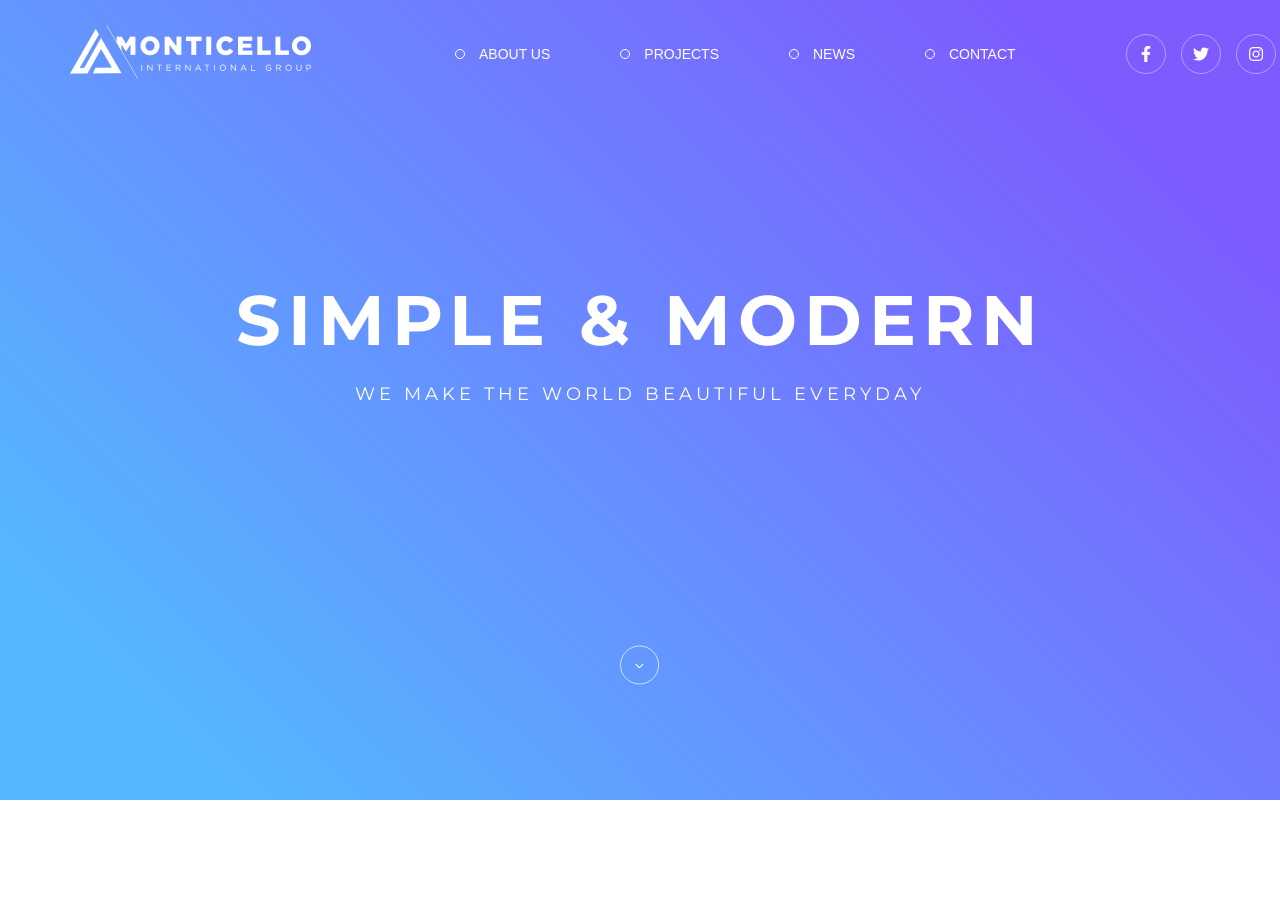
==== exam_2/index.html @ aa69f250 "exam_1" ====
<!DOCTYPE html>
<html lang="en">

<head>
    <meta charset="UTF-8">
    <meta name="viewport" content="width=device-width, initial-scale=1.0">
    <title>Monticello</title>
    <link rel="preconnect" href="https://fonts.googleapis.com">
    <link rel="preconnect" href="https://fonts.gstatic.com" crossorigin>
    <link href="https://fonts.googleapis.com/css2?family=Montserrat:ital,wght@0,100..900;1,100..900&display=swap"
        rel="stylesheet">
    <link rel="preconnect" href="https://fonts.googleapis.com">
    <link rel="preconnect" href="https://fonts.gstatic.com" crossorigin>
    <link href="https://fonts.googleapis.com/css2?family=Source+Code+Pro:ital,wght@0,200..900;1,200..900&display=swap"
        rel="stylesheet">
    <link rel="stylesheet" href="https://cloudflare.com">

    <link rel="stylesheet" href="./css/main.css">
</head>

<body>
    <section class="hero-section">
        <div class="container">
            <header class="header">
                <nav class="nav">
                    <div class="logo">
                        <img src="./assets/img/Logo.svg" alt="Monticello">
                    </div>

                    <ul class="nav_list">
                        <li><a href="#about">ABOUT US</a></li>
                        <li><a href="#projects">PROJECTS</a></li>
                        <li><a href="#news">NEWS</a></li>
                        <li><a href="#contact">CONTACT</a></li>
                    </ul>

                    <div class="social-links">
                        <a href="#"><img src="./assets/img/Group3.svg" alt="facebook"></a>
                        <a href="#"><img src="./assets/img/Group2.svg" alt="twitter"></a>
                        <a href="#"><img src="./assets/img/Group1.svg" alt="instagram"></a>
                    </div>
                </nav>
                <div class="hero-content">
                    <h1>SIMPLE & MODERN</h1>
                    <p>WE MAKE THE WORLD BEAUTIFUL EVERYDAY</p>
                    <div class="scroll-down">
                        <a href="#about" class="circle-btn">
                            <img src="./assets/img/Arrow.svg" alt="scroll down">
                        </a>
                    </div>
                </div>
            </header>
        </div>
    </section>



    <script src="./js/main.js"></script>
</body>

</html>
---- exam_2/css/main.css ----
* {
  margin: 0;
  padding: 0;
  box-sizing: border-box;
}

body {
  font-family: "Montserrat", sans-serif;
}

.container {
  max-width: 1170px;
  margin: 0 auto;
  padding: 0 15px;
}

.hero-section {
  height: 100vh;
  height: 800px;
  overflow: hidden;
  color: #fff;
  display: flex;
  flex-direction: column;
  background: url("../assets/img/MaskGroup.svg") center/cover no-repeat, url("../assets/img/Background.svg") center/cover no-repeat;
}

.header .logo {
  margin-right: 144px;
}
.header .nav {
  display: flex;
  justify-content: space-between;
  align-items: center;
  padding-top: 53px;
  width: 1170px;
  height: 54px;
}
.header .nav_list {
  display: flex;
  list-style: none;
  gap: 70px;
}
.header .nav_list li {
  display: flex;
  align-items: center;
  white-space: nowrap;
  cursor: pointer;
}
.header .nav_list li a {
  color: #fff;
  font-family: "Source Sans Pro", sans-serif;
  font-weight: 400;
  font-size: 14px;
}
.header .nav_list li::before {
  content: "";
  width: 8px;
  height: 8px;
  border: 1px solid #fff;
  border-radius: 50%;
  margin-right: 14px;
  flex-shrink: 0;
  background-color: transparent;
  transition: background-color 0.3s ease;
}
.header .nav_list li:hover::before {
  background-color: #fff;
}
.header .nav_list li a {
  color: #fff;
  text-decoration: none;
  font-size: 14px;
  font-weight: 400;
  text-transform: uppercase;
  transition: 0.3s;
  line-height: 1;
}
.header .nav_list li a:hover {
  opacity: 0.7;
}
.header .nav .social-links {
  display: flex;
  gap: 15px;
  margin-left: 110px;
}
.header .nav .social-links a {
  display: flex;
  justify-content: center;
  align-items: center;
  transition: 0.3s;
}
.header .nav .social-links a img {
  width: 40px;
  height: auto;
  filter: brightness(0) invert(1);
}
.header .nav .social-links a:hover {
  background-color: rgba(255, 255, 255, 0.2);
  border-color: #fff;
}
.header .hero-content {
  flex-grow: 1;
  display: flex;
  flex-direction: column;
  justify-content: center;
  align-items: center;
  text-align: center;
  width: 100%;
  margin-top: 223px;
}
.header .hero-content h1 {
  font-weight: 700;
  font-size: 70px;
  letter-spacing: 0.1em;
  color: #fff;
  margin-bottom: 20px;
}
.header .hero-content p {
  font-size: 18px;
  letter-spacing: 4px;
  text-transform: uppercase;
}
.header .scroll-down {
  padding-bottom: 50px;
  margin-top: 240px;
}
.header .scroll-down .circle-btn {
  display: block;
  transition: 0.3s;
  text-decoration: none;
}
.header .scroll-down .circle-btn img {
  width: 40px;
  height: 40px;
  display: block;
}
.header .scroll-down .circle-btn:hover {
  border-color: #fff;
  transform: translateY(5px);
}/*# sourceMappingURL=main.css.map */
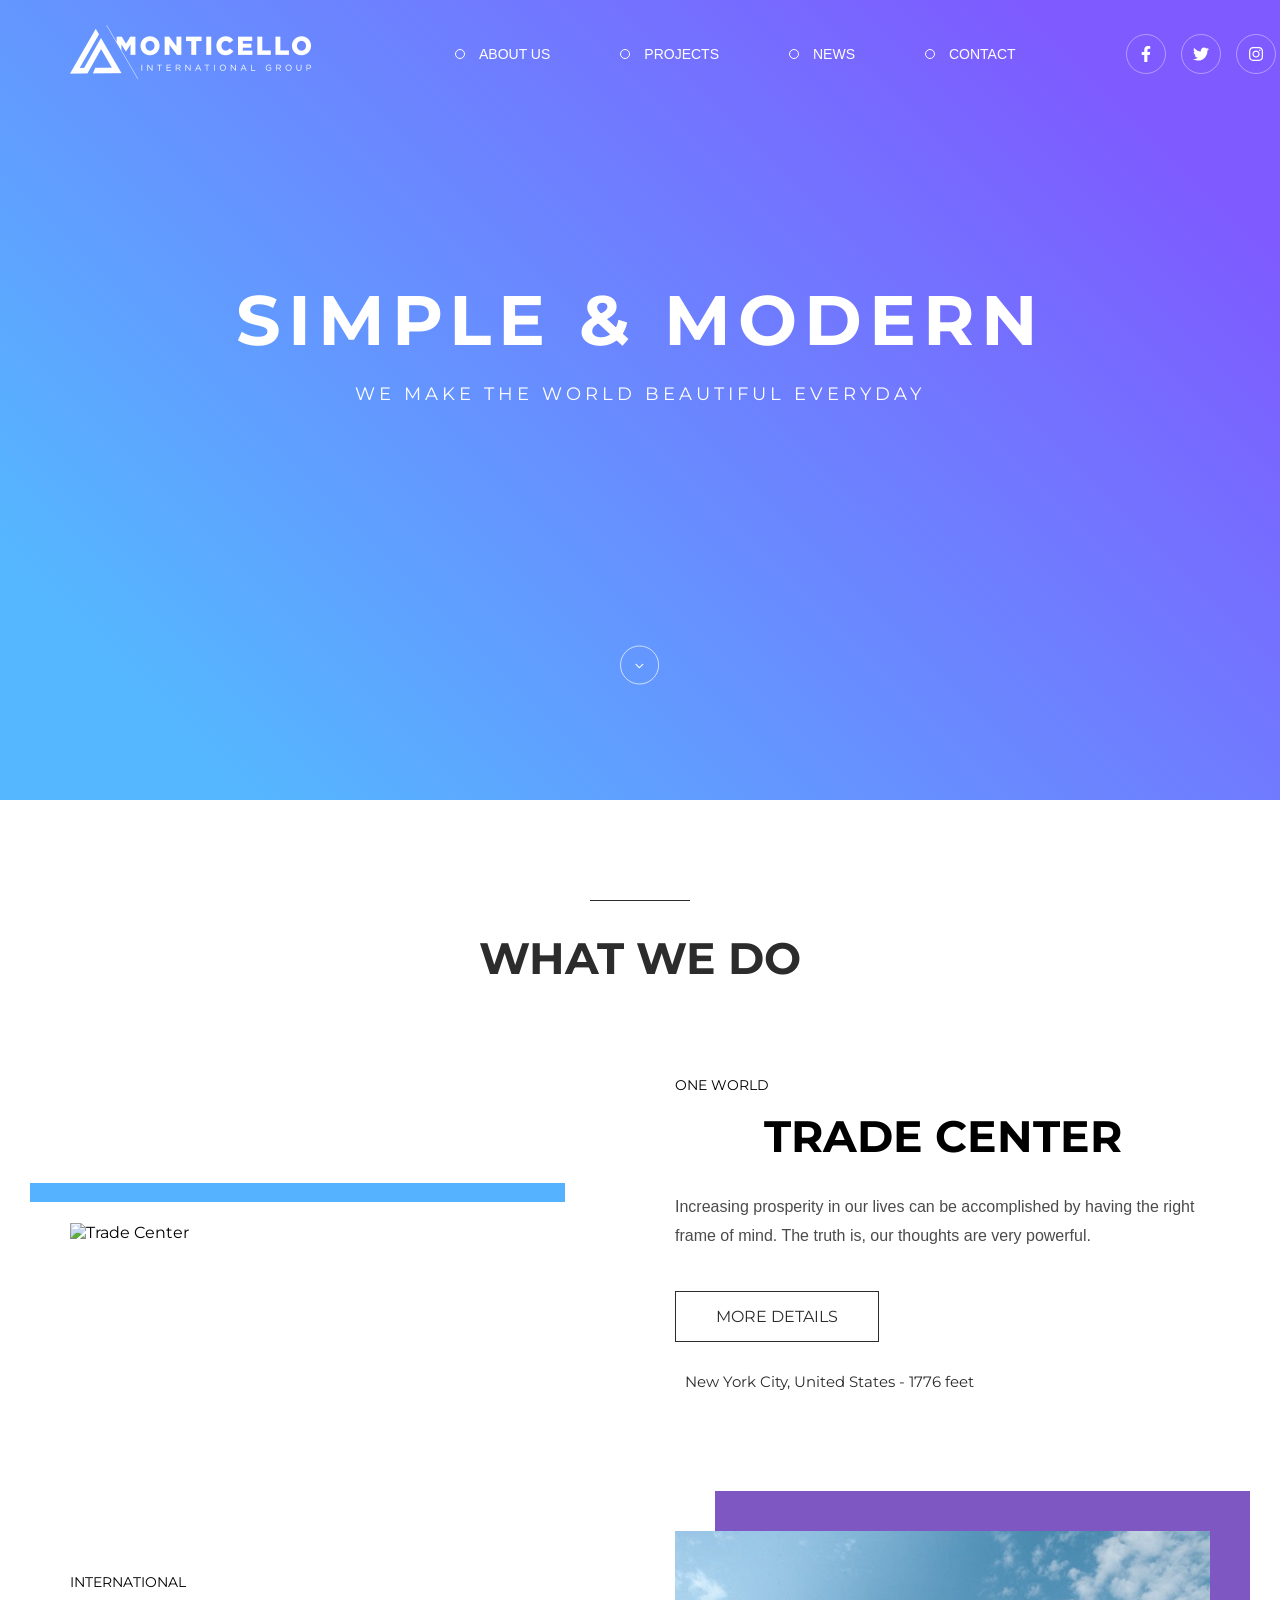
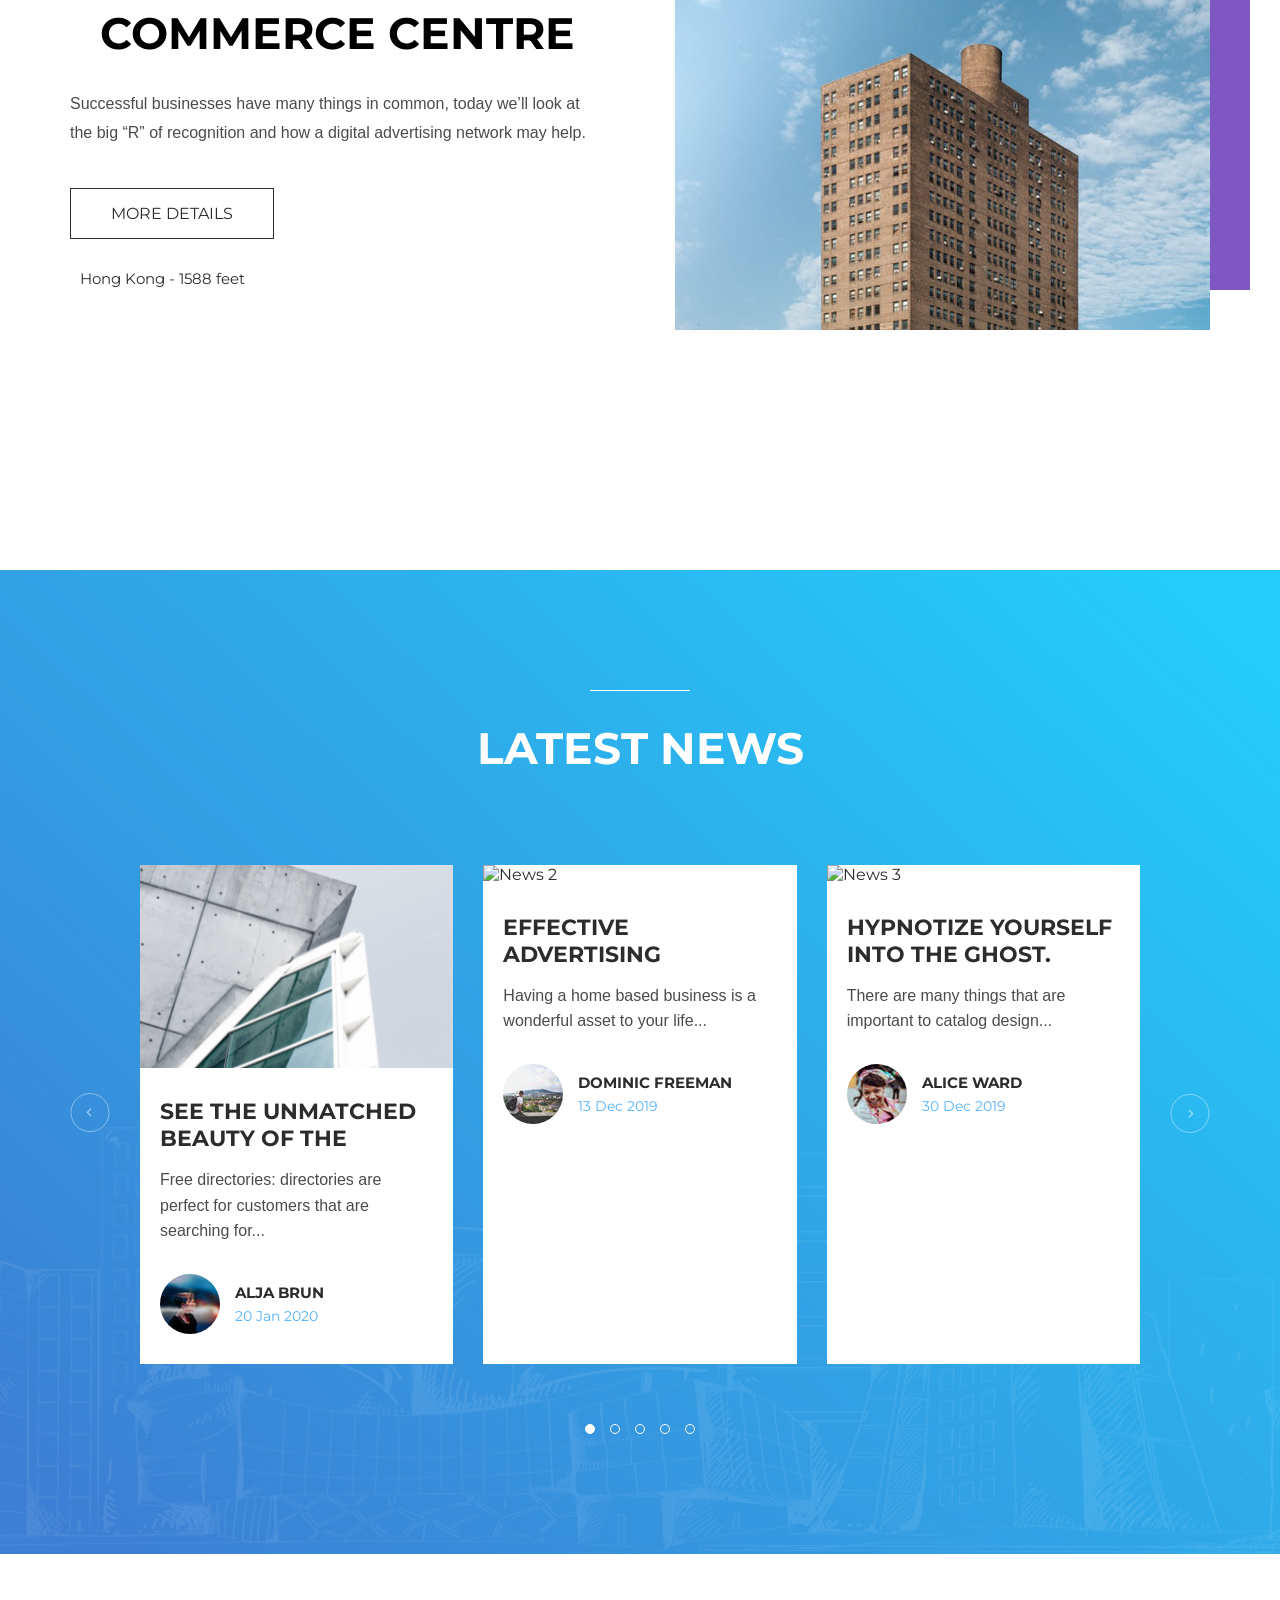
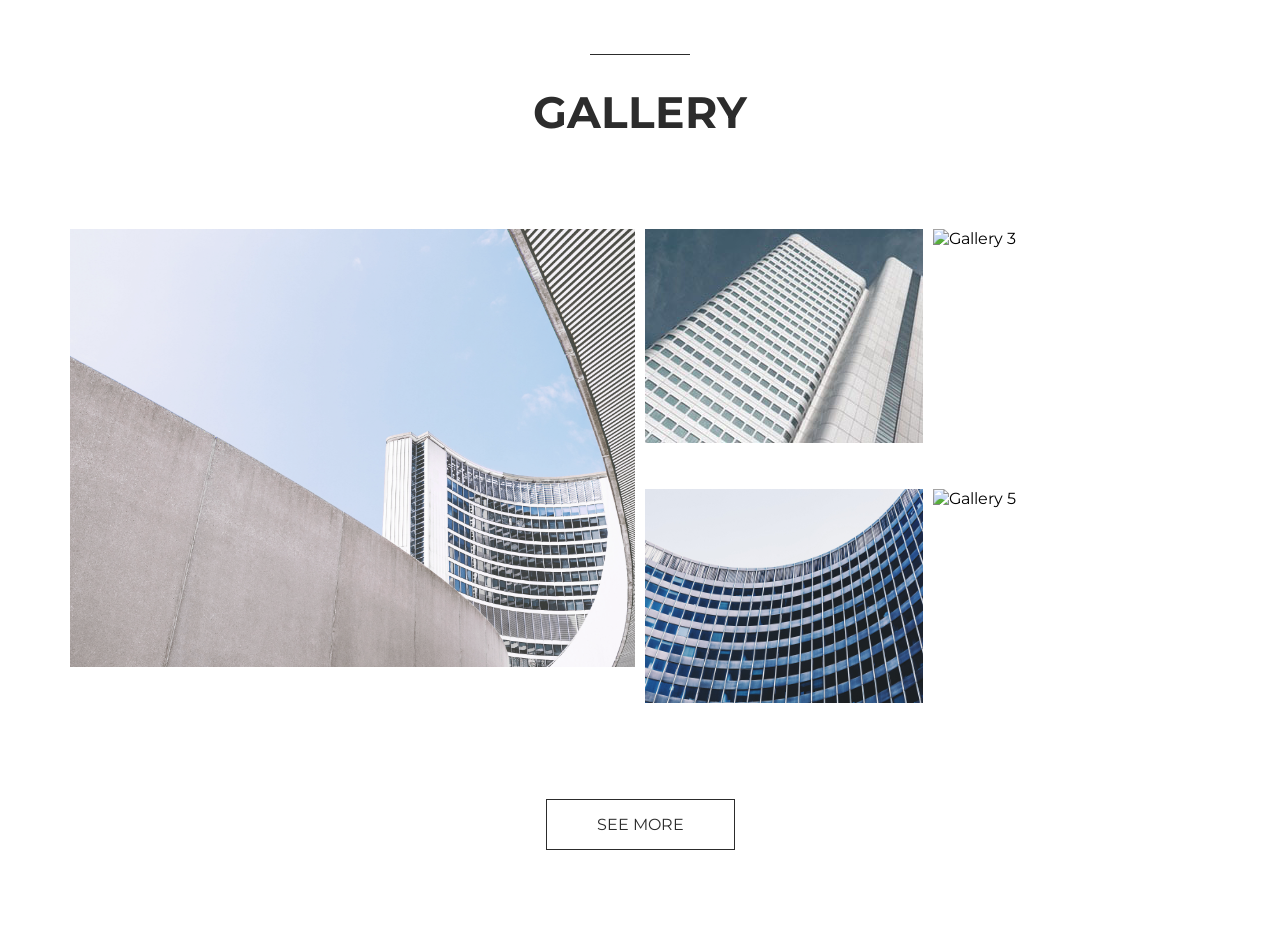
==== commit b8a6448a: "update" ====
--- a/exam_2/index.html
+++ b/exam_2/index.html
@@ -13,7 +13,8 @@
     <link rel="preconnect" href="https://fonts.gstatic.com" crossorigin>
     <link href="https://fonts.googleapis.com/css2?family=Source+Code+Pro:ital,wght@0,200..900;1,200..900&display=swap"
         rel="stylesheet">
-    <link rel="stylesheet" href="https://cloudflare.com">
+    <link rel="stylesheet" href="https://fontawesome.com/v5/search">
+
 
     <link rel="stylesheet" href="./css/main.css">
 </head>
@@ -52,6 +53,153 @@
             </header>
         </div>
     </section>
+    <main class="main">
+        <section class="project">
+            <div class="container">
+                <div class="project_title">
+                    <h2>WHAT WE DO</h2>
+                </div>
+                <div class="project_item">
+                    <div class="project_img-wrapper blue-box">
+                        <img src="./assets/img/project1.svg" alt="Trade Center">
+                    </div>
+                    <div class="project_content">
+                        <span class="subtitle">ONE WORLD</span>
+                        <h3 class="project_title">TRADE CENTER</h3>
+                        <p class="project_text">Increasing prosperity in our lives can be accomplished by having the
+                            right frame of mind. The
+                            truth is, our thoughts are very powerful.</p>
+                        <a href="#" class="btn-more">MORE DETAILS</a>
+                        <div class="project_location">
+                            <i class="fas fa-map-marker-alt"></i> New York City, United States - 1776 feet
+                        </div>
+                    </div>
+                </div>
+                <div class="project_item">
+                    <div class="project_img-wrapper purple-box">
+                        <img src="./assets/img/project2.svg" alt="Commerce Centre">
+                    </div>
+                    <div class="project_content">
+                        <span class="project_subtitle">INTERNATIONAL</span>
+                        <h3 class="project_title">COMMERCE CENTRE</h3>
+                        <p class="project_text">Successful businesses have many things in common, today we’ll look at
+                            the big “R” of
+                            recognition and how a digital advertising network may help.</p>
+                        <a href="#" class="btn-more">MORE DETAILS</a>
+                        <div class="project_location">
+                            <i class="fa-solid fa-location-dot"></i>
+                            Hong Kong - 1588 feet
+                        </div>
+
+                    </div>
+                </div>
+            </div>
+        </section>
+        <section id="news" class="news">
+            <div class="container">
+                <div class="news_header">
+                    <h2>LATEST NEWS</h2>
+                </div>
+                <div class="news_slider-container">
+
+                    <button class="slider-btn btn-prev">
+                        <img src="./assets/img/Arrow.svg" alt="prev">
+                    </button>
+                    <div class="news_grid">
+                        <article class="news_card">
+                            <div class="news_card-img">
+                                <img src="./assets/img/news1.svg" alt="News 1">
+                            </div>
+                            <div class="news_card-content">
+                                <h3>See the unmatched beauty of the great.</h3>
+                                <p>Free directories: directories are perfect for customers that are searching for...</p>
+                                <div class="news_author">
+                                    <img src="./assets/img/foto1.svg" alt="Alja Brun">
+                                    <div class="author_text">
+                                        <span class="author_name">ALJA BRUN</span>
+                                        <span class="author_date">20 Jan 2020</span>
+                                    </div>
+                                </div>
+                            </div>
+                        </article>
+                        <article class="news_card">
+                            <div class="news_card-img">
+                                <img src="./assets/img/news2.svg" alt="News 2">
+                            </div>
+                            <div class="news_card-content">
+                                <h3>Effective advertising pointers.</h3>
+                                <p>Having a home based business is a wonderful asset to your life...</p>
+                                <div class="news_author">
+                                    <img src="./assets/img/foto2.svg" alt="Dominic Freeman">
+                                    <div class="author_text">
+                                        <span class="author_name">DOMINIC FREEMAN</span>
+                                        <span class="author_date">13 Dec 2019</span>
+                                    </div>
+                                </div>
+                            </div>
+                        </article>
+                        <article class="news_card">
+                            <div class="news_card-img">
+                                <img src="./assets/img/news3.svg" alt="News 3">
+                            </div>
+                            <div class="news_card-content">
+                                <h3>Hypnotize yourself into the ghost.</h3>
+                                <p>There are many things that are important to catalog design...</p>
+                                <div class="news_author">
+                                    <img src="./assets/img/foto3.svg" alt="Alice Ward">
+                                    <div class="author_text">
+                                        <span class="author_name">ALICE WARD</span>
+                                        <span class="author_date">30 Dec 2019</span>
+                                    </div>
+                                </div>
+                            </div>
+                        </article>
+                    </div>
+                    <button class="slider-btn btn-next">
+                        <img src="./assets/img/Arrow.svg" alt="next">
+                    </button>
+                </div>
+                <div class="news_dots">
+                    <span class="dot active"></span>
+                    <span class="dot"></span>
+                    <span class="dot"></span>
+                    <span class="dot"></span>
+                    <span class="dot"></span>
+                </div>
+            </div>
+        </section>
+        <section id="gallery" class="gallery">
+            <div class="container">
+                <div class="gallery_header">
+                    <h2>GALLERY</h2>
+                </div>
+                <div class="gallery_grid">
+                    <div class="gallery_item big">
+                        <img src="./assets/img/image1.svg" alt="Gallery 1">
+                        <div class="overlay">
+                            <img src="./assets/img/zoom.svg" alt="zoom">
+                        </div>
+                    </div>
+                    <div class="gallery_item">
+                        <img src="./assets/img/Image2.svg" alt="Gallery 2">
+                    </div>
+                    <div class="gallery_item">
+                        <img src="./assets/img/Image3.svg" alt="Gallery 3">
+                    </div>
+                    <div class="gallery_item">
+                        <img src="./assets/img/Image4.svg" alt="Gallery 4">
+                    </div>
+                    <div class="gallery_item">
+                        <img src="./assets/img/Image5.svg" alt="Gallery 5">
+                    </div>
+                </div>
+                <div class="gallery_footer">
+                    <a href="#" class="btn-outline">SEE MORE</a>
+                </div>
+            </div>
+        </section>
+
+    </main>
 
 
 
--- a/exam_2/css/main.css
+++ b/exam_2/css/main.css
@@ -32,8 +32,9 @@
   justify-content: space-between;
   align-items: center;
   padding-top: 53px;
-  width: 1170px;
+  width: 100%;
   height: 54px;
+  min-width: 1170px;
 }
 .header .nav_list {
   display: flex;
@@ -137,4 +138,340 @@
 .header .scroll-down .circle-btn:hover {
   border-color: #fff;
   transform: translateY(5px);
+}
+
+.project {
+  padding: 100px 0;
+  background-color: #fff;
+}
+.project .project_title {
+  text-align: center;
+  margin-bottom: 90px;
+}
+.project .project_title h2 {
+  font-family: "Montserrat", sans-serif;
+  font-weight: 700;
+  font-size: 44px;
+  color: #2c2c2c;
+  position: relative;
+}
+.project .project_title h2::before {
+  content: "";
+  display: block;
+  width: 100px;
+  height: 1px;
+  background: #2c2c2c;
+  margin: 0 auto 30px;
+}
+.project .project_item {
+  display: flex;
+  align-items: center;
+  gap: 70px;
+  margin-bottom: 140px;
+}
+.project .project_item:nth-child(odd) {
+  flex-direction: row-reverse;
+}
+.project .project_item:nth-child(even) {
+  flex-direction: row;
+}
+.project .project_item .project_img-wrapper {
+  flex: 1;
+  position: relative;
+  z-index: 1;
+}
+.project .project_item .project_img-wrapper img {
+  width: 100%;
+  display: block;
+}
+.project .project_item .project_img-wrapper::before {
+  content: "";
+  position: absolute;
+  width: 100%;
+  height: 100%;
+  z-index: -1;
+  top: -40px;
+}
+.project .project_item .blue-box::before {
+  background-color: #55B2FF;
+  left: -40px;
+}
+.project .project_item .purple-box::before {
+  background-color: #7E57C2;
+  right: -40px;
+}
+.project .project_item .project_content {
+  flex: 1;
+}
+.project .project_item .project_content .subtitle,
+.project .project_item .project_content .project_subtitle {
+  font-size: 14px;
+  font-family: "Montserrat", sans-serif;
+  text-transform: uppercase;
+}
+.project .project_item .project_content h3.project_title {
+  font-size: 44px;
+  margin: 15px 0 30px;
+  font-family: "Montserrat", sans-serif;
+}
+.project .project_item .project_content .project_text {
+  font-family: "Open Sans", sans-serif;
+  line-height: 1.8;
+  margin-bottom: 40px;
+  color: #4b4b4b;
+}
+.project .project_item .project_content .btn-more {
+  display: inline-block;
+  padding: 15px 40px;
+  border: 1px solid #2c2c2c;
+  color: #2c2c2c;
+  text-decoration: none;
+  font-family: "Montserrat", sans-serif;
+  transition: 0.3s;
+}
+.project .project_item .project_content .btn-more:hover {
+  background: #2c2c2c;
+  color: #fff;
+}
+.project .project_item .project_content .project_location {
+  margin-top: 30px;
+  font-size: 15px;
+  color: #2c2c2c;
+}
+.project .project_item .project_content .project_location i {
+  margin-right: 10px;
+}
+
+.news {
+  padding: 120px 0;
+  background: url(../assets/img/Background\ \(1\).svg) center/cover no-repeat;
+  color: #fff;
+  min-height: 978px;
+  display: flex;
+  align-items: center;
+}
+.news .news_header {
+  text-align: center;
+  margin-bottom: 90px;
+}
+.news .news_header h2 {
+  font-family: "Montserrat", sans-serif;
+  font-size: 44px;
+  font-weight: 700;
+  position: relative;
+  display: inline-block;
+}
+.news .news_header h2::before {
+  content: "";
+  display: block;
+  width: 100px;
+  height: 1px;
+  background: #fff;
+  margin: 0 auto 30px;
+}
+.news .news_slider-container {
+  display: flex;
+  align-items: center;
+  justify-content: space-between;
+  gap: 30px;
+}
+.news .slider-btn {
+  background: none;
+  border: none;
+  cursor: pointer;
+  transition: 0.3s;
+  padding: 0;
+}
+.news .slider-btn img {
+  width: 40px;
+  height: 40px;
+  opacity: 0.6;
+}
+.news .slider-btn:hover img {
+  opacity: 1;
+}
+.news .slider-btn.btn-prev img {
+  transform: rotate(90deg);
+}
+.news .slider-btn.btn-next img {
+  transform: rotate(-90deg);
+}
+.news .news_grid {
+  display: flex;
+  gap: 30px;
+  flex: 1;
+}
+.news .news_card {
+  background: #fff;
+  color: #2c2c2c;
+  flex: 1;
+  max-width: 370px;
+  transition: 0.3s;
+}
+.news .news_card:hover {
+  box-shadow: 0 10px 30px rgba(0, 0, 0, 0.2);
+}
+.news .news_card .news_card-img img {
+  width: 100%;
+  display: block;
+}
+.news .news_card .news_card-content {
+  padding: 30px 20px;
+}
+.news .news_card .news_card-content h3 {
+  font-family: "Montserrat", sans-serif;
+  font-size: 22px;
+  font-weight: 700;
+  text-transform: uppercase;
+  margin-bottom: 15px;
+  height: 54px;
+  overflow: hidden;
+}
+.news .news_card .news_card-content p {
+  font-family: "Open Sans", sans-serif;
+  font-size: 16px;
+  line-height: 1.6;
+  margin-bottom: 30px;
+  color: #4b4b4b;
+}
+.news .news_card .news_author {
+  display: flex;
+  align-items: center;
+  gap: 15px;
+}
+.news .news_card .news_author img {
+  width: 60px;
+  height: 60px;
+  border-radius: 50%;
+}
+.news .news_card .news_author .author_text {
+  display: flex;
+  flex-direction: column;
+}
+.news .news_card .news_author .author_text .author_name {
+  font-family: "Montserrat", sans-serif;
+  font-size: 15px;
+  font-weight: 700;
+}
+.news .news_card .news_author .author_text .author_date {
+  font-family: "Montserrat", sans-serif;
+  font-size: 14px;
+  color: #55B2FF;
+  margin-top: 5px;
+}
+.news .news_dots {
+  display: flex;
+  justify-content: center;
+  gap: 15px;
+  margin-top: 60px;
+}
+.news .news_dots .dot {
+  width: 10px;
+  height: 10px;
+  border: 1px solid #fff;
+  border-radius: 50%;
+  cursor: pointer;
+  transition: 0.3s;
+}
+.news .news_dots .dot.active {
+  background: #fff;
+}
+.news .news_dots .dot:hover {
+  background: rgba(255, 255, 255, 0.5);
+}
+
+.gallery {
+  padding: 100px 0;
+  background-color: #fff;
+}
+.gallery .gallery_header {
+  text-align: center;
+  margin-bottom: 90px;
+}
+.gallery .gallery_header h2 {
+  font-family: "Montserrat", sans-serif;
+  font-size: 44px;
+  font-weight: 700;
+  color: #2c2c2c;
+  position: relative;
+}
+.gallery .gallery_header h2::before {
+  content: "";
+  display: block;
+  width: 100px;
+  height: 1px;
+  background: #2c2c2c;
+  margin: 0 auto 30px;
+}
+.gallery .gallery_grid {
+  display: grid;
+  grid-template-columns: repeat(4, 1fr);
+  grid-template-rows: repeat(2, 250px);
+  gap: 10px;
+  max-width: 1170px;
+  margin: 0 auto;
+}
+.gallery .gallery_grid .gallery_item {
+  position: relative;
+  overflow: hidden;
+  cursor: pointer;
+  height: 100%;
+}
+.gallery .gallery_grid .gallery_item img.main-img {
+  width: 100%;
+  height: 100%;
+  object-fit: cover;
+  display: block;
+  transition: transform 0.5s ease;
+}
+.gallery .gallery_grid .gallery_item .overlay {
+  position: absolute;
+  top: 0;
+  left: 0;
+  width: 100%;
+  height: 100%;
+  background: rgba(0, 0, 0, 0.4);
+  display: flex;
+  justify-content: center;
+  align-items: center;
+  opacity: 0;
+  visibility: hidden;
+  transition: all 0.3s ease;
+}
+.gallery .gallery_grid .gallery_item .overlay img.zoom-icon {
+  width: 70px;
+  height: 70px;
+  transform: scale(0.5);
+  transition: transform 0.3s ease;
+}
+.gallery .gallery_grid .gallery_item:hover img.main-img {
+  transform: scale(1.05);
+}
+.gallery .gallery_grid .gallery_item:hover .overlay {
+  opacity: 1;
+  visibility: visible;
+}
+.gallery .gallery_grid .gallery_item:hover .overlay img.zoom-icon {
+  transform: scale(1);
+}
+.gallery .gallery_grid .gallery_item.big {
+  grid-column: span 2;
+  grid-row: span 2;
+}
+.gallery .gallery_footer {
+  text-align: center;
+  margin-top: 60px;
+}
+.gallery .gallery_footer .btn-outline {
+  display: inline-block;
+  padding: 15px 50px;
+  border: 1px solid #2c2c2c;
+  color: #2c2c2c;
+  text-decoration: none;
+  font-family: "Montserrat", sans-serif;
+  transition: 0.3s;
+}
+.gallery .gallery_footer .btn-outline:hover {
+  background: #2c2c2c;
+  color: #fff;
 }/*# sourceMappingURL=main.css.map */
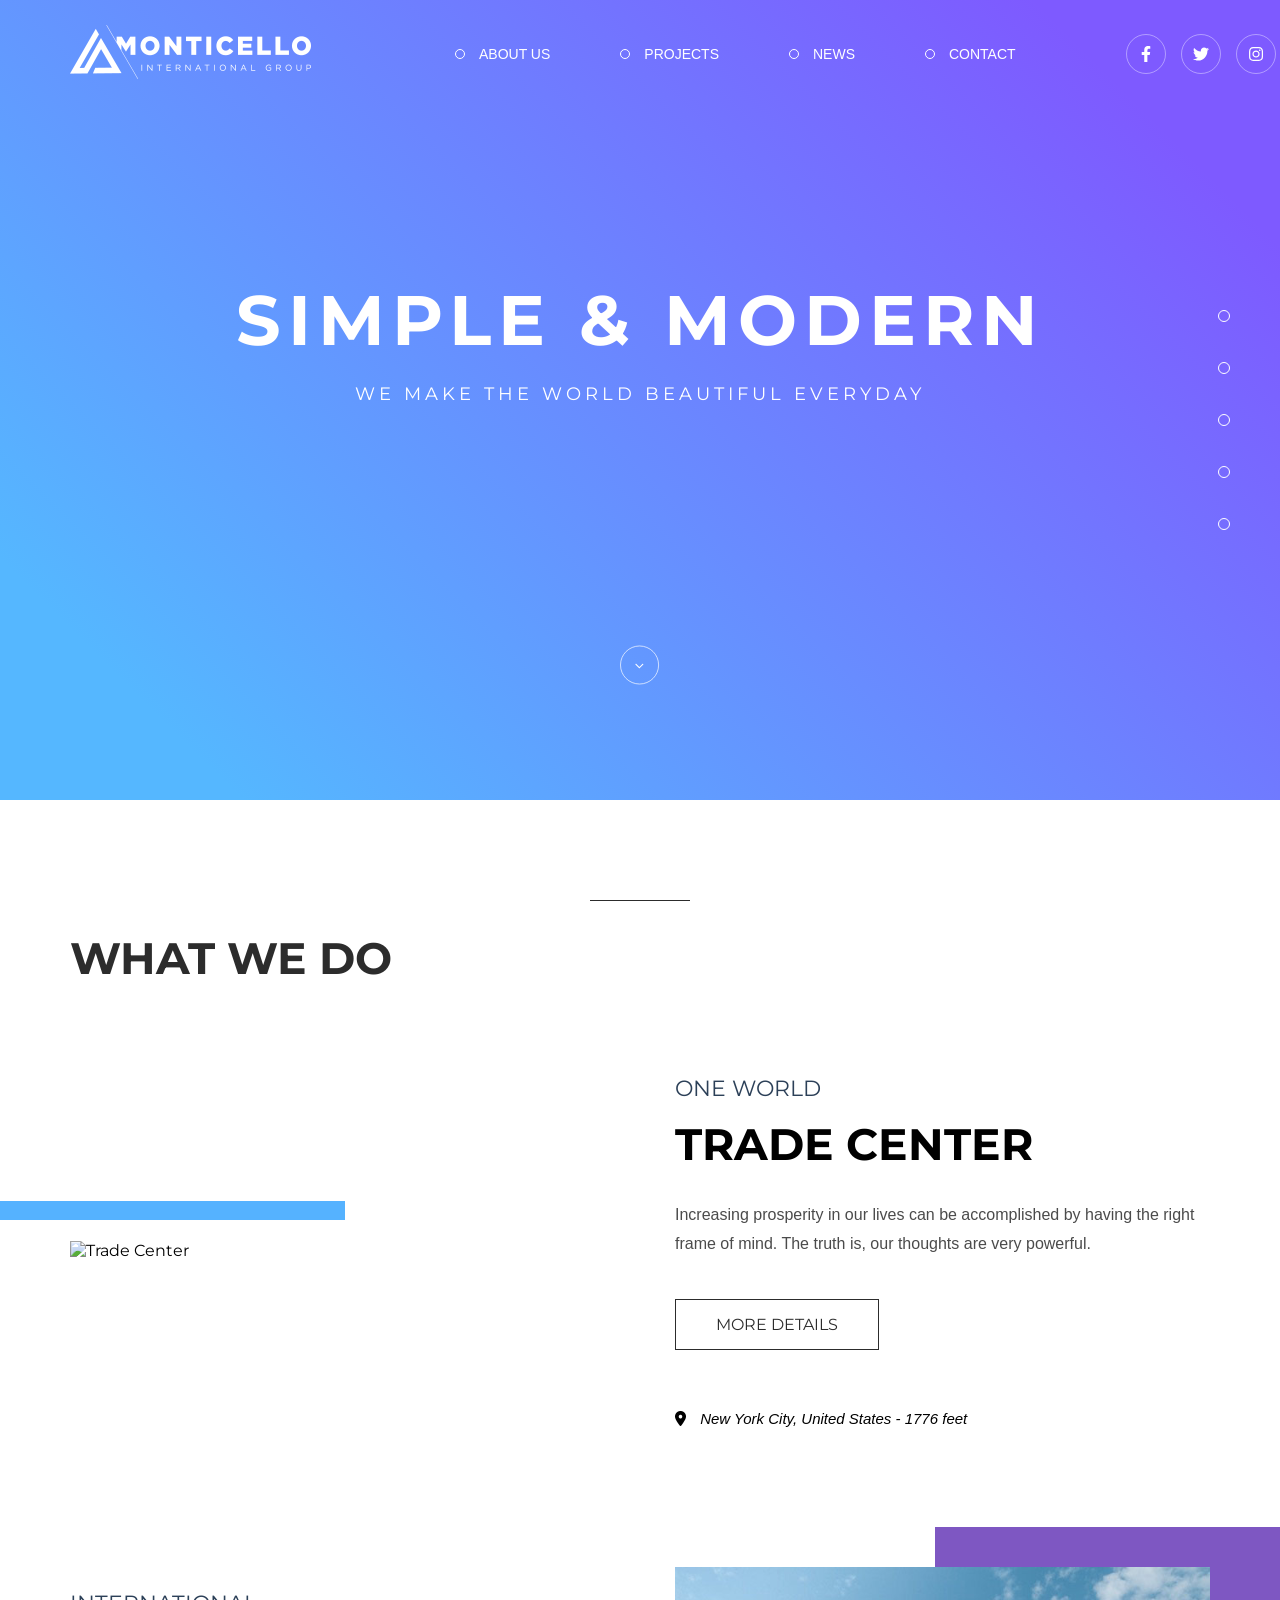
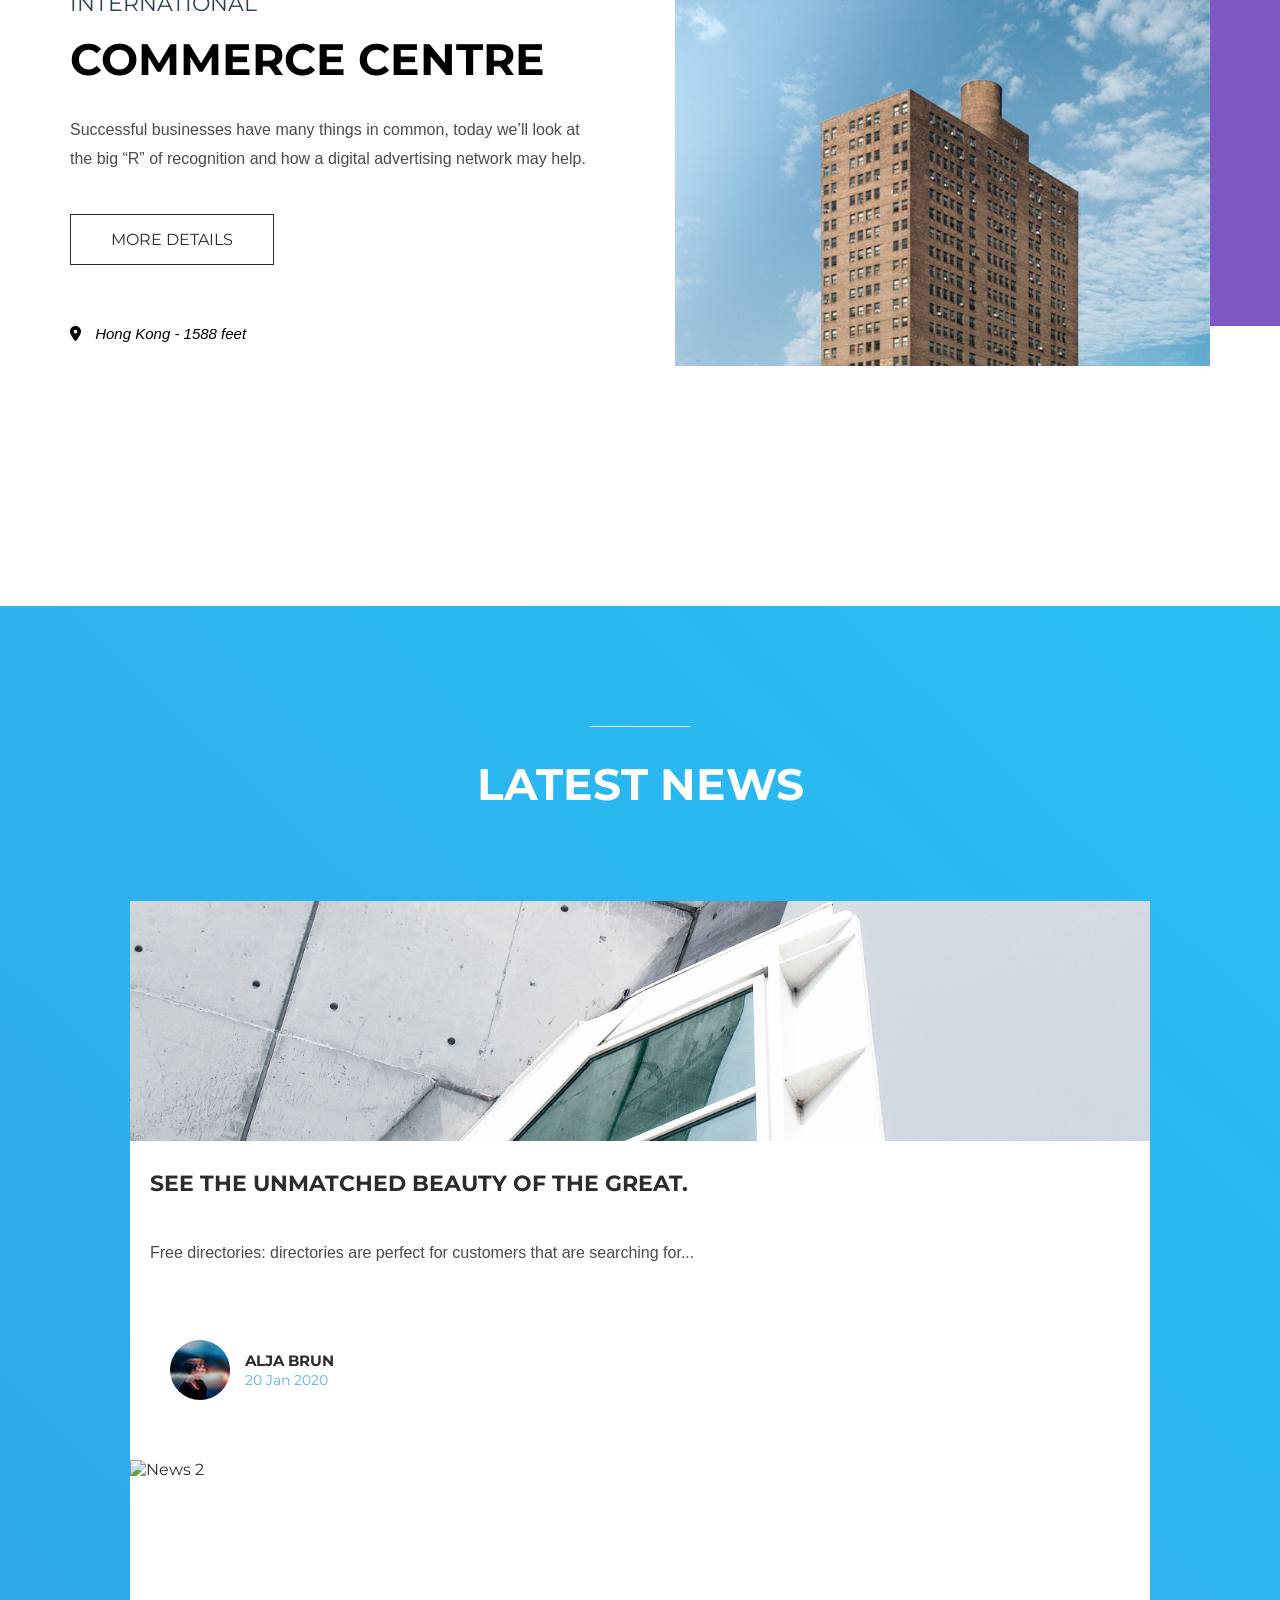
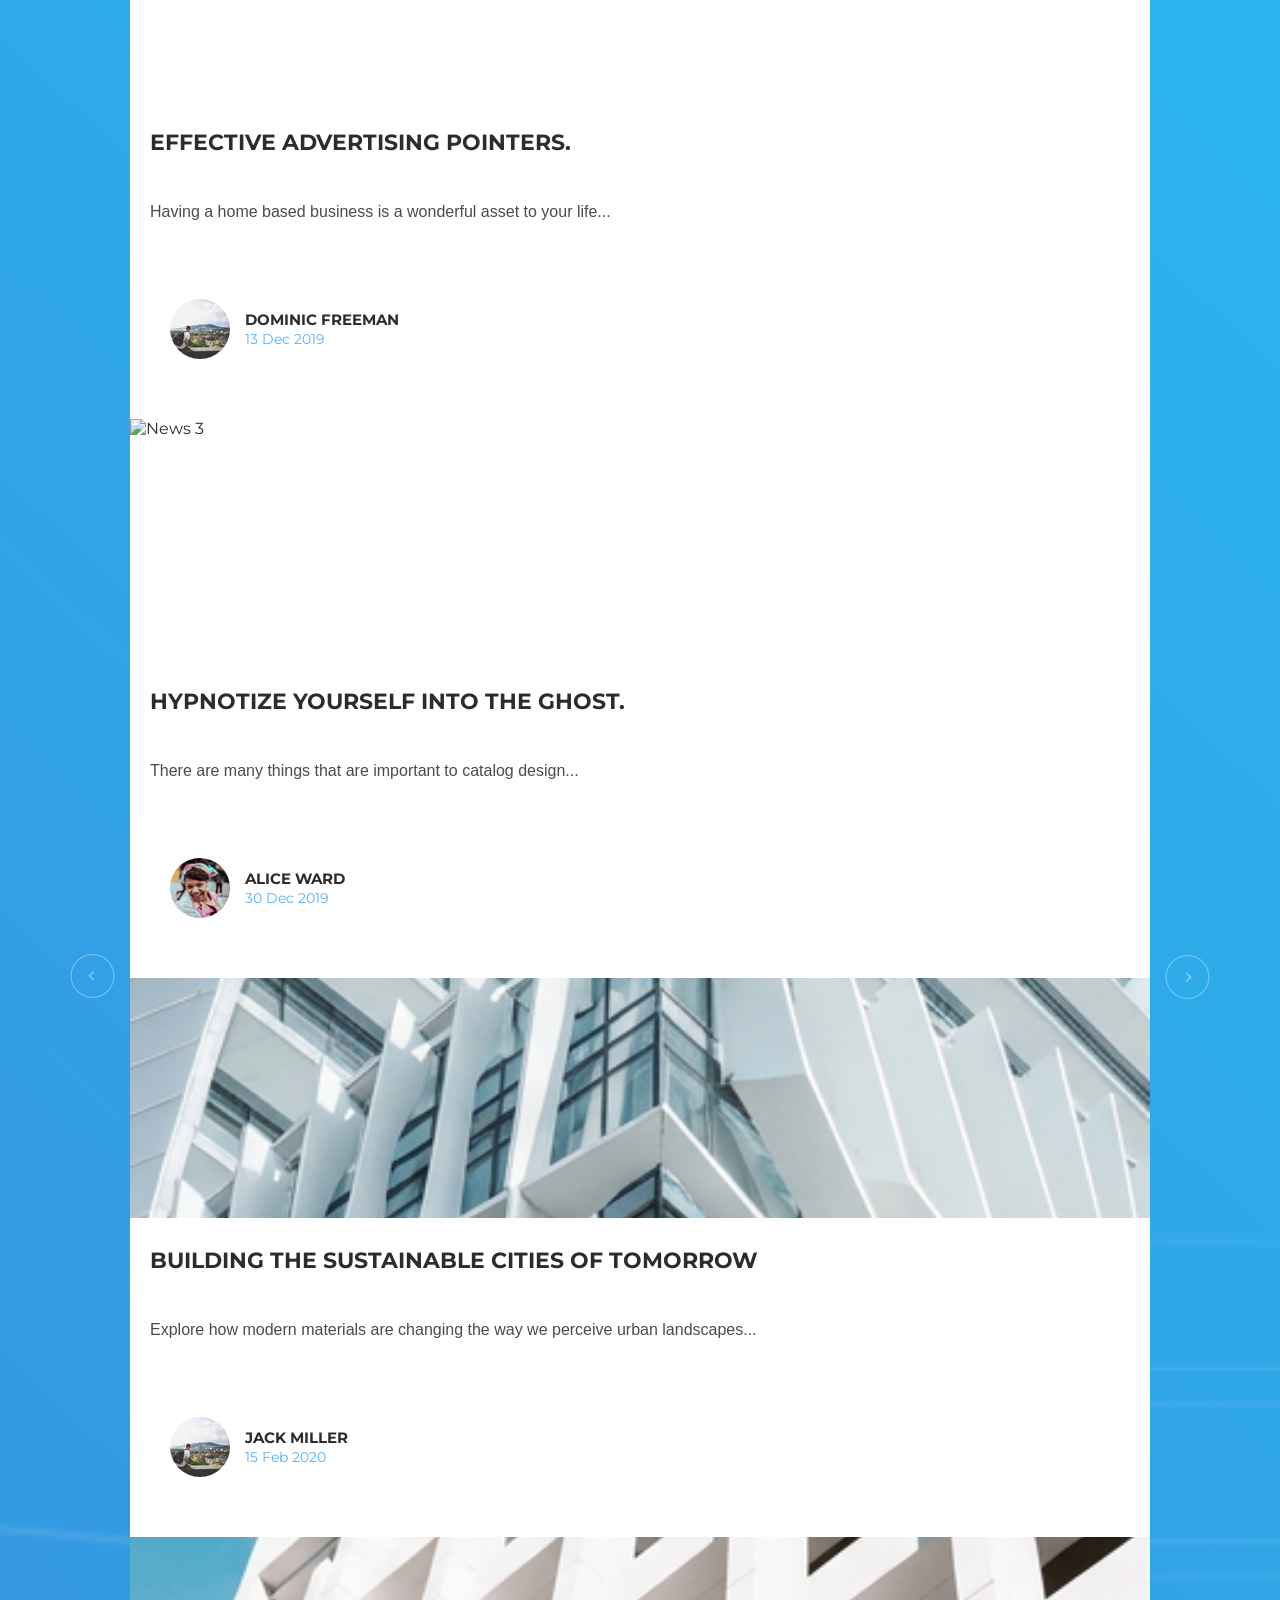
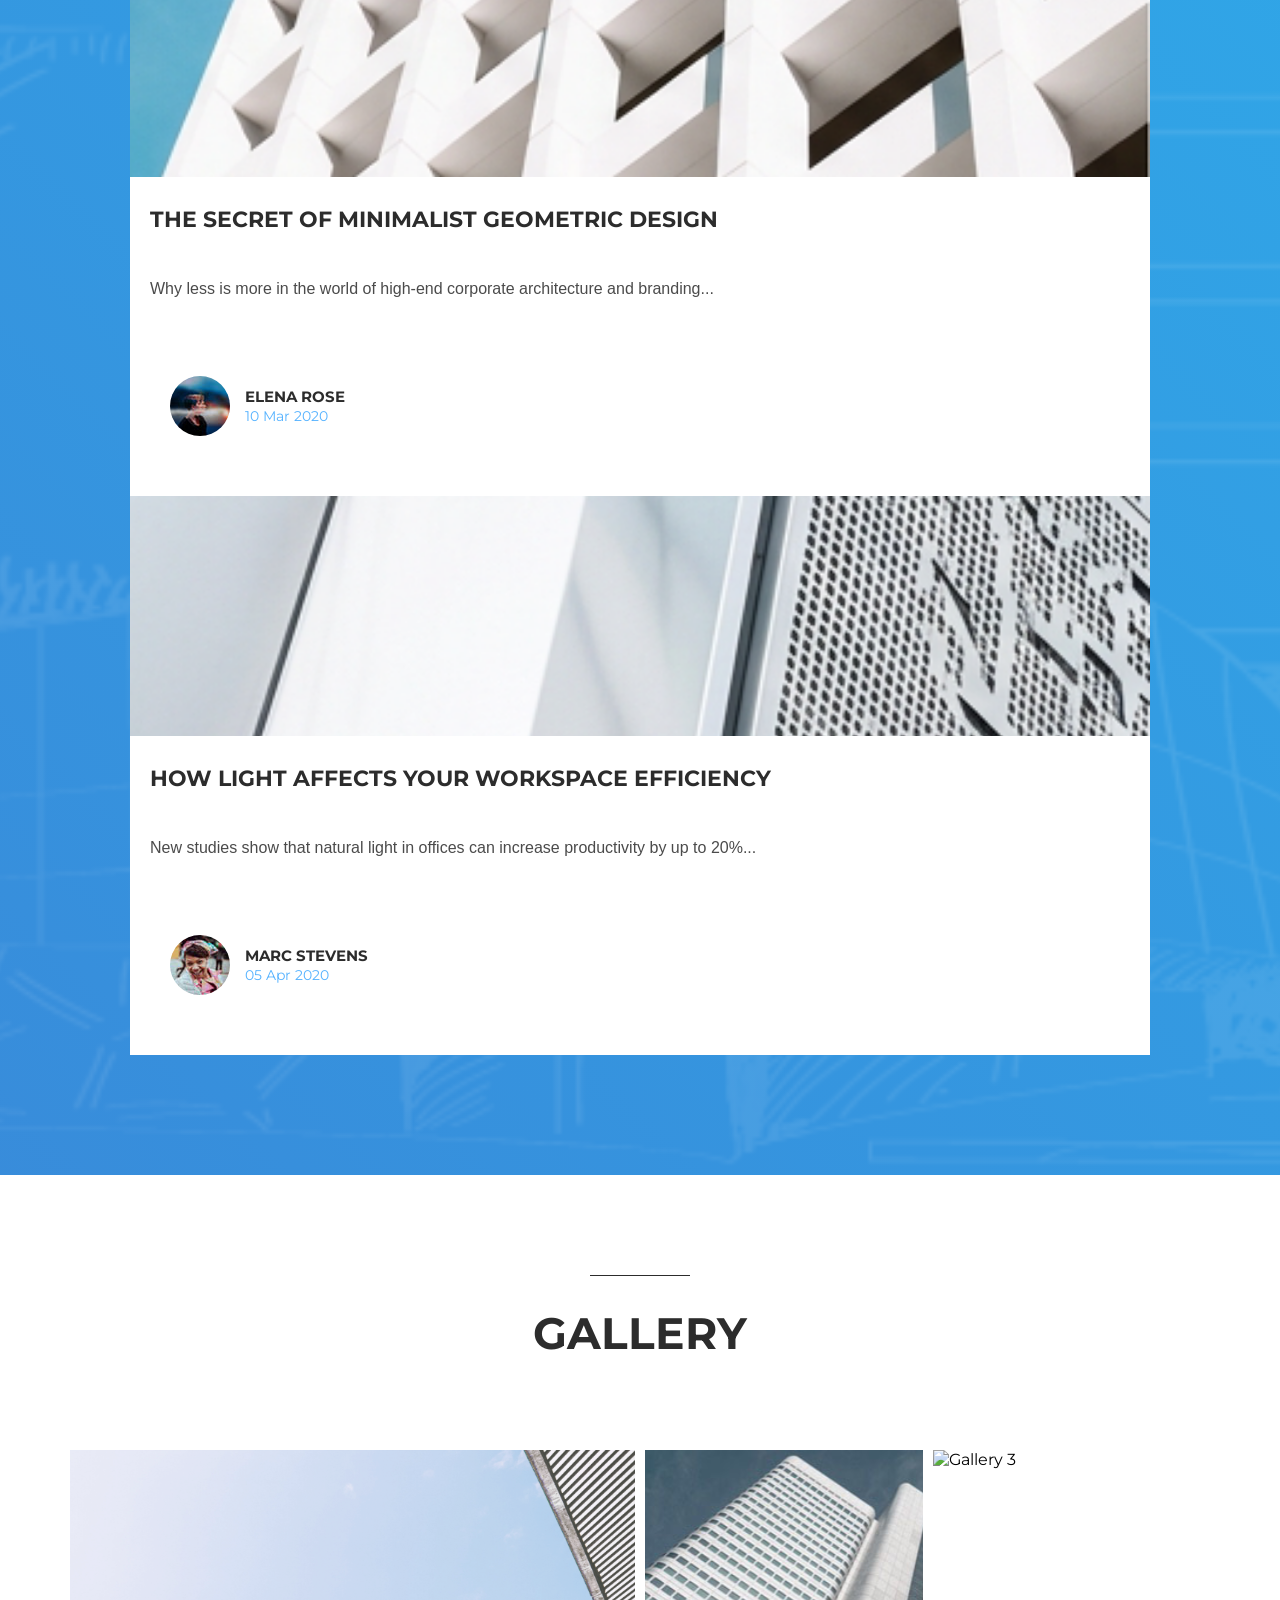
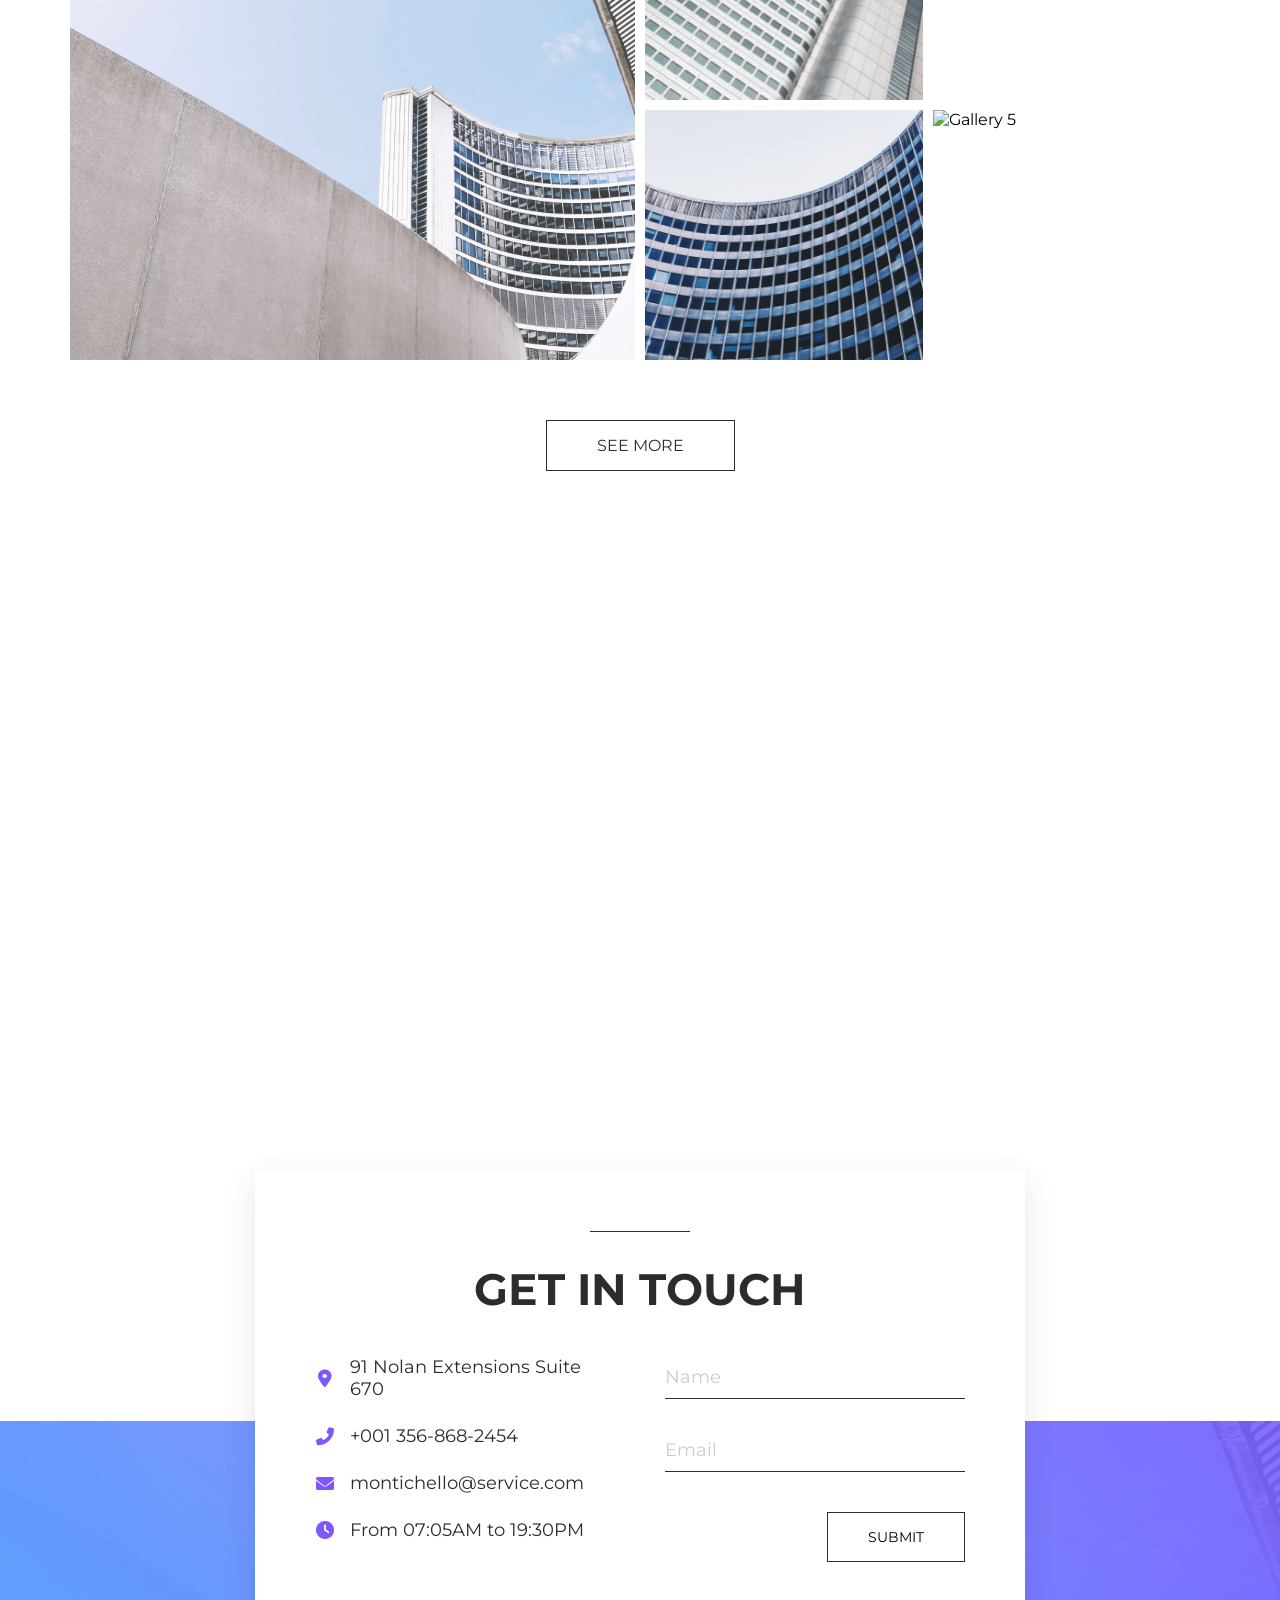
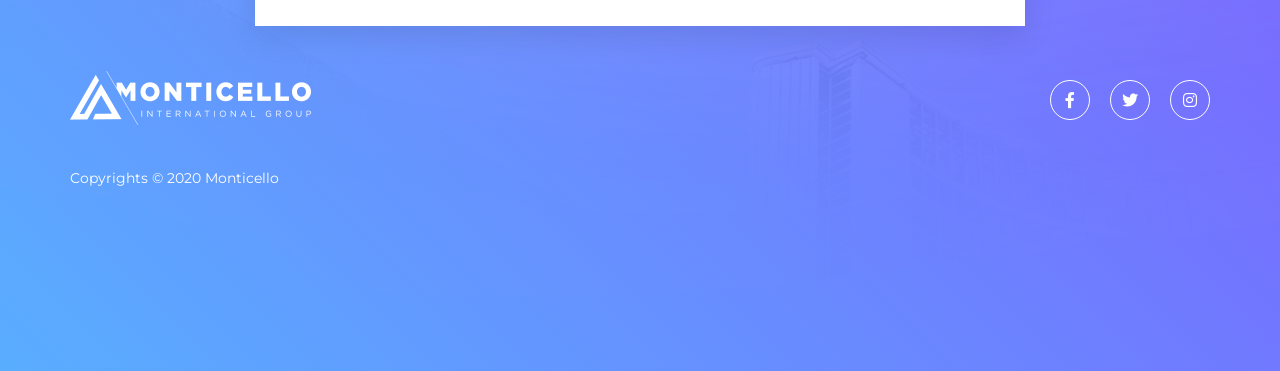
==== commit 863bf14f: "update" ====
--- a/exam_2/index.html
+++ b/exam_2/index.html
@@ -13,14 +13,20 @@
     <link rel="preconnect" href="https://fonts.gstatic.com" crossorigin>
     <link href="https://fonts.googleapis.com/css2?family=Source+Code+Pro:ital,wght@0,200..900;1,200..900&display=swap"
         rel="stylesheet">
-    <link rel="stylesheet" href="https://fontawesome.com/v5/search">
-
+    <link rel="stylesheet" href="https://cdnjs.cloudflare.com/ajax/libs/font-awesome/6.0.0/css/all.min.css">
+    <link rel="stylesheet" type="text/css" href="https://cdn.jsdelivr.net/npm/slick-carousel@1.8.1/slick/slick.css" />
+    <link rel="stylesheet" type="text/css"
+        href="https://cdn.jsdelivr.net/npm/slick-carousel@1.8.1/slick/slick-theme.css" />
+
+    <link rel="icon" type="image/png" href="./assets/img/logof.svg">
+    <link rel="stylesheet" href="https://unpkg.com/leaflet@1.9.4/dist/leaflet.css"
+        integrity="sha256-p4NxAoJBhIIN+hmNHrzRCf9tD/miZyoHS5obTRR9BMY=" crossorigin="" />
 
     <link rel="stylesheet" href="./css/main.css">
 </head>
 
 <body>
-    <section class="hero-section">
+    <section class="hero">
         <div class="container">
             <header class="header">
                 <nav class="nav">
@@ -42,19 +48,26 @@
                     </div>
                 </nav>
                 <div class="hero-content">
-                    <h1>SIMPLE & MODERN</h1>
+                    <h1 class="hero_title">SIMPLE & MODERN</h1>
                     <p>WE MAKE THE WORLD BEAUTIFUL EVERYDAY</p>
                     <div class="scroll-down">
-                        <a href="#about" class="circle-btn">
+                        <a href="#projects" class="circle-btn">
                             <img src="./assets/img/Arrow.svg" alt="scroll down">
                         </a>
                     </div>
+                </div>
+                <div class="side-dots">
+                    <span class="dot" data-color="#7E57C2"></span> <!-- Фіолетовий -->
+                    <span class="dot" data-color="#55B2FF"></span> <!-- Блакитний -->
+                    <span class="dot" data-color="#642828"></span> <!-- 4. Вишнева -->
+                    <span class="dot" data-color="#7E57C2"></span> <!-- 5. ТЕПЕР ФІОЛЕТОВА -->
+                    <span class="dot" data-color="#2c4058"></span> <!-- 3. Темно-синя -->
                 </div>
             </header>
         </div>
     </section>
     <main class="main">
-        <section class="project">
+        <section class="project" id="projects">
             <div class="container">
                 <div class="project_title">
                     <h2>WHAT WE DO</h2>
@@ -154,18 +167,64 @@
                                 </div>
                             </div>
                         </article>
+                        <!-- Картка 4 -->
+                        <article class="news_card">
+                            <div class="news_card-img">
+                                <img src="./assets/img/news4.png" alt="News 4">
+                            </div>
+                            <div class="news_card-content">
+                                <h3>Building the sustainable cities of tomorrow</h3>
+                                <p>Explore how modern materials are changing the way we perceive urban landscapes...</p>
+                                <div class="news_author">
+                                    <img src="./assets/img/foto2.svg" alt="Jack Miller">
+                                    <div class="author_text">
+                                        <span class="author_name">JACK MILLER</span>
+                                        <span class="author_date">15 Feb 2020</span>
+                                    </div>
+                                </div>
+                            </div>
+                        </article>
+                        <!-- Картка 5 -->
+                        <article class="news_card">
+                            <div class="news_card-img">
+                                <img src="./assets/img/news5.png" alt="News 5">
+                            </div>
+                            <div class="news_card-content">
+                                <h3>The secret of minimalist geometric design</h3>
+                                <p>Why less is more in the world of high-end corporate architecture and branding...</p>
+                                <div class="news_author">
+                                    <img src="./assets/img/foto1.svg" alt="Elena Rose">
+                                    <div class="author_text">
+                                        <span class="author_name">ELENA ROSE</span>
+                                        <span class="author_date">10 Mar 2020</span>
+                                    </div>
+                                </div>
+                            </div>
+                        </article>
+                        <!-- Картка 6 -->
+                        <article class="news_card">
+                            <div class="news_card-img">
+                                <img src="./assets/img/news6.png" alt="News 6">
+                            </div>
+                            <div class="news_card-content">
+                                <h3>How light affects your workspace efficiency</h3>
+                                <p>New studies show that natural light in offices can increase productivity by up to
+                                    20%...</p>
+                                <div class="news_author">
+                                    <img src="./assets/img/foto3.svg" alt="Marc Stevens">
+                                    <div class="author_text">
+                                        <span class="author_name">MARC STEVENS</span>
+                                        <span class="author_date">05 Apr 2020</span>
+                                    </div>
+                                </div>
+                            </div>
+                        </article>
+
                     </div>
                     <button class="slider-btn btn-next">
                         <img src="./assets/img/Arrow.svg" alt="next">
                     </button>
                 </div>
-                <div class="news_dots">
-                    <span class="dot active"></span>
-                    <span class="dot"></span>
-                    <span class="dot"></span>
-                    <span class="dot"></span>
-                    <span class="dot"></span>
-                </div>
             </div>
         </section>
         <section id="gallery" class="gallery">
@@ -176,9 +235,6 @@
                 <div class="gallery_grid">
                     <div class="gallery_item big">
                         <img src="./assets/img/image1.svg" alt="Gallery 1">
-                        <div class="overlay">
-                            <img src="./assets/img/zoom.svg" alt="zoom">
-                        </div>
                     </div>
                     <div class="gallery_item">
                         <img src="./assets/img/Image2.svg" alt="Gallery 2">
@@ -192,17 +248,89 @@
                     <div class="gallery_item">
                         <img src="./assets/img/Image5.svg" alt="Gallery 5">
                     </div>
+                    <div class="gallery_item gallery_item_hidden">
+                        <img src="./assets/img/image6.png" alt="Gallery 6">
+                    </div>
+                    <div class="gallery_item gallery_item_hidden">
+                        <img src="./assets/img/image7.png" alt="Gallery 7">
+                    </div>
+                    <div class="gallery_item gallery_item_hidden">
+                        <img src="./assets/img/image8.png" alt="Gallery 8">
+                    </div>
+                    <div class="gallery_item gallery_item_hidden">
+                        <img src="./assets/img/image9.png" alt="Gallery 9">
+                    </div>
                 </div>
                 <div class="gallery_footer">
                     <a href="#" class="btn-outline">SEE MORE</a>
                 </div>
             </div>
         </section>
+        <section id="contacts" class="contacts">
+            <div id="map"></div>
+            <div class="container">
+                <div class="contacts_card">
+                    <div class="contacts_card-header">
+                        <h2>GET IN TOUCH</h2>
+                    </div>
+                    <div class="contacts_card-content">
+                        <div class="contacts_info">
+                            <div class="contacts_info-item">
+                                <i class="fas fa-map-marker-alt"></i>
+                                <span>91 Nolan Extensions Suite 670</span>
+                            </div>
+                            <div class="contacts_info-item">
+                                <i class="fas fa-phone-alt"></i>
+                                <a href="tel:+0013568682454">+001 356-868-2454</a>
+                            </div>
+                            <div class="contacts_info-item">
+                                <i class="fas fa-envelope"></i>
+                                <a href="mailto:montichello@service.com">montichello@service.com</a>
+                            </div>
+                            <div class="contacts_info-item">
+                                <i class="fas fa-clock"></i>
+                                <span>From 07:05AM to 19:30PM</span>
+                            </div>
+                        </div>
+
+                        <form action="#" class="contacts_form">
+                            <div class="input-group">
+                                <input type="text" placeholder="Name" required>
+                            </div>
+                            <div class="input-group">
+                                <input type="email" placeholder="Email" required>
+                            </div>
+                            <div class="contacts_form-footer">
+                                <button type="submit" class="btn-submit">SUBMIT</button>
+                            </div>
+                        </form>
+                    </div>
+                </div>
+            </div>
+        </section>
+        <footer class="footer">
+            <div class="container">
+                <div class="footer_top">
+                    <div class="footer_logo">
+                        <img src="./assets/img/Logo.svg" alt="Monticello">
+                    </div>
+                    <div class="footer_socials">
+                        <a href="#"><i class="fab fa-facebook-f"></i></a>
+                        <a href="#"><i class="fab fa-twitter"></i></a>
+                        <a href="#"><i class="fab fa-instagram"></i></a>
+                    </div>
+                </div>
+                <div class="footer_bottom">
+                    <p class="copyright">Copyrights © 2020 Monticello</p>
+                </div>
+            </div>
+        </footer>
 
     </main>
-
-
-
+    <script src="https://code.jquery.com/jquery-3.7.1.min.js"></script>
+    <script src="https://cdn.jsdelivr.net/npm/slick-carousel@1.8.1/slick/slick.min.js"></script>
+    <script src="https://unpkg.com/leaflet@1.9.4/dist/leaflet.js"
+        integrity="sha256-20nQCchB9co0qIjJZRGuk2/Z9VM+kNiyxNV1lvTlZBo=" crossorigin=""></script>
     <script src="./js/main.js"></script>
 </body>
 
--- a/exam_2/css/main.css
+++ b/exam_2/css/main.css
@@ -14,7 +14,7 @@
   padding: 0 15px;
 }
 
-.hero-section {
+.hero {
   height: 100vh;
   height: 800px;
   overflow: hidden;
@@ -22,6 +22,9 @@
   display: flex;
   flex-direction: column;
   background: url("../assets/img/MaskGroup.svg") center/cover no-repeat, url("../assets/img/Background.svg") center/cover no-repeat;
+}
+.hero_title {
+  transition: color 0.5s ease;
 }
 
 .header .logo {
@@ -139,13 +142,36 @@
   border-color: #fff;
   transform: translateY(5px);
 }
+.header .side-dots {
+  position: absolute;
+  right: 50px;
+  top: 420px;
+  transform: translateY(-50%);
+  display: flex;
+  flex-direction: column;
+  gap: 40px;
+  z-index: 1000;
+}
+.header .side-dots .dot {
+  display: block;
+  width: 12px;
+  height: 12px;
+  border: 1px solid #fff;
+  border-radius: 50%;
+  cursor: pointer;
+  background-color: transparent;
+  transition: 0.3s;
+}
+.header .side-dots .dot:hover {
+  background-color: #fff;
+  transform: scale(1.2);
+}
 
 .project {
   padding: 100px 0;
   background-color: #fff;
 }
 .project .project_title {
-  text-align: center;
   margin-bottom: 90px;
 }
 .project .project_title h2 {
@@ -194,19 +220,21 @@
 }
 .project .project_item .blue-box::before {
   background-color: #55B2FF;
-  left: -40px;
+  left: -260px;
 }
 .project .project_item .purple-box::before {
   background-color: #7E57C2;
-  right: -40px;
+  right: -260px;
 }
 .project .project_item .project_content {
   flex: 1;
 }
 .project .project_item .project_content .subtitle,
 .project .project_item .project_content .project_subtitle {
-  font-size: 14px;
-  font-family: "Montserrat", sans-serif;
+  font-family: "Montserrat", sans-serif;
+  font-weight: 400;
+  font-size: 22px;
+  color: #2c4058;
   text-transform: uppercase;
 }
 .project .project_item .project_content h3.project_title {
@@ -235,8 +263,12 @@
 }
 .project .project_item .project_content .project_location {
   margin-top: 30px;
+  font-family: "Open Sans", sans-serif;
+  font-style: italic;
+  font-weight: 400;
   font-size: 15px;
-  color: #2c2c2c;
+  color: #000;
+  margin-top: 60px;
 }
 .project .project_item .project_content .project_location i {
   margin-right: 10px;
@@ -244,11 +276,10 @@
 
 .news {
   padding: 120px 0;
-  background: url(../assets/img/Background\ \(1\).svg) center/cover no-repeat;
-  color: #fff;
+  background: url(../assets/img/Background\(1\).svg) center/cover no-repeat;
   min-height: 978px;
-  display: flex;
-  align-items: center;
+  color: #fff;
+  overflow: hidden;
 }
 .news .news_header {
   text-align: center;
@@ -258,8 +289,8 @@
   font-family: "Montserrat", sans-serif;
   font-size: 44px;
   font-weight: 700;
-  position: relative;
-  display: inline-block;
+  text-transform: uppercase;
+  position: relative;
 }
 .news .news_header h2::before {
   content: "";
@@ -270,53 +301,73 @@
   margin: 0 auto 30px;
 }
 .news .news_slider-container {
-  display: flex;
-  align-items: center;
-  justify-content: space-between;
-  gap: 30px;
-}
-.news .slider-btn {
+  position: relative;
+  max-width: 1290px;
+  margin: 0 auto;
+  padding: 0 60px;
+}
+.news .news_slider-container .slider-btn {
+  position: absolute;
+  top: 50%;
+  transform: translateY(-50%);
+  z-index: 10;
   background: none;
   border: none;
   cursor: pointer;
+  opacity: 0.5;
   transition: 0.3s;
   padding: 0;
 }
-.news .slider-btn img {
-  width: 40px;
-  height: 40px;
-  opacity: 0.6;
-}
-.news .slider-btn:hover img {
+.news .news_slider-container .slider-btn:hover {
   opacity: 1;
 }
-.news .slider-btn.btn-prev img {
+.news .news_slider-container .slider-btn img {
+  width: 45px;
+  height: 45px;
+}
+.news .news_slider-container .slider-btn.btn-prev {
+  left: 0;
+}
+.news .news_slider-container .slider-btn.btn-prev img {
   transform: rotate(90deg);
 }
-.news .slider-btn.btn-next img {
+.news .news_slider-container .slider-btn.btn-next {
+  right: 0;
+}
+.news .news_slider-container .slider-btn.btn-next img {
   transform: rotate(-90deg);
 }
 .news .news_grid {
-  display: flex;
-  gap: 30px;
-  flex: 1;
+  margin: 0 -15px;
+  display: block !important;
 }
 .news .news_card {
   background: #fff;
+  margin: 0 15px;
   color: #2c2c2c;
-  flex: 1;
-  max-width: 370px;
-  transition: 0.3s;
-}
-.news .news_card:hover {
-  box-shadow: 0 10px 30px rgba(0, 0, 0, 0.2);
+  outline: none;
+  display: flex;
+  flex-direction: column;
+  height: 100%;
+  min-height: 520px;
+}
+.news .news_card .news_card-img {
+  width: 100%;
+  height: 240px;
+  overflow: hidden;
 }
 .news .news_card .news_card-img img {
   width: 100%;
+  height: 100%;
+  object-fit: cover;
+  border-radius: 0;
   display: block;
 }
 .news .news_card .news_card-content {
   padding: 30px 20px;
+  flex-grow: 1;
+  display: flex;
+  flex-direction: column;
 }
 .news .news_card .news_card-content h3 {
   font-family: "Montserrat", sans-serif;
@@ -326,76 +377,86 @@
   margin-bottom: 15px;
   height: 54px;
   overflow: hidden;
+  line-height: 1.2;
 }
 .news .news_card .news_card-content p {
   font-family: "Open Sans", sans-serif;
   font-size: 16px;
   line-height: 1.6;
-  margin-bottom: 30px;
   color: #4b4b4b;
+  margin-bottom: 25px;
+  height: 75px;
+  overflow: hidden;
 }
 .news .news_card .news_author {
   display: flex;
   align-items: center;
   gap: 15px;
+  padding: 0 20px 30px;
+  margin-top: auto;
 }
 .news .news_card .news_author img {
   width: 60px;
   height: 60px;
   border-radius: 50%;
-}
-.news .news_card .news_author .author_text {
-  display: flex;
-  flex-direction: column;
+  object-fit: cover;
 }
 .news .news_card .news_author .author_text .author_name {
+  display: block;
   font-family: "Montserrat", sans-serif;
   font-size: 15px;
   font-weight: 700;
 }
 .news .news_card .news_author .author_text .author_date {
-  font-family: "Montserrat", sans-serif;
   font-size: 14px;
   color: #55B2FF;
-  margin-top: 5px;
-}
-.news .news_dots {
+}
+.news .slick-dots {
   display: flex;
   justify-content: center;
+  list-style: none;
+  margin-top: 60px;
+  padding: 0;
   gap: 15px;
-  margin-top: 60px;
-}
-.news .news_dots .dot {
+}
+.news .slick-dots li button {
+  font-size: 0;
   width: 10px;
   height: 10px;
   border: 1px solid #fff;
   border-radius: 50%;
+  background: transparent;
+  padding: 0;
   cursor: pointer;
   transition: 0.3s;
-}
-.news .news_dots .dot.active {
+  margin-top: 60px;
+}
+.news .slick-dots li button::before {
+  display: none;
+}
+.news .slick-dots li.slick-active button {
   background: #fff;
-}
-.news .news_dots .dot:hover {
-  background: rgba(255, 255, 255, 0.5);
 }
 
 .gallery {
   padding: 100px 0;
   background-color: #fff;
 }
-.gallery .gallery_header {
+.gallery_item_hidden {
+  display: none;
+}
+.gallery_header {
   text-align: center;
   margin-bottom: 90px;
 }
-.gallery .gallery_header h2 {
+.gallery_header h2 {
   font-family: "Montserrat", sans-serif;
   font-size: 44px;
   font-weight: 700;
   color: #2c2c2c;
   position: relative;
 }
-.gallery .gallery_header h2::before {
+.gallery_header h2::before {
   content: "";
   display: block;
   width: 100px;
@@ -403,28 +464,32 @@
   background: #2c2c2c;
   margin: 0 auto 30px;
 }
-.gallery .gallery_grid {
+.gallery_grid {
   display: grid;
   grid-template-columns: repeat(4, 1fr);
-  grid-template-rows: repeat(2, 250px);
+  grid-auto-rows: 250px;
   gap: 10px;
   max-width: 1170px;
   margin: 0 auto;
 }
-.gallery .gallery_grid .gallery_item {
+.gallery_item {
   position: relative;
   overflow: hidden;
   cursor: pointer;
   height: 100%;
 }
-.gallery .gallery_grid .gallery_item img.main-img {
+.gallery_item.big {
+  grid-column: span 2;
+  grid-row: span 2;
+}
+.gallery_item img {
   width: 100%;
   height: 100%;
   object-fit: cover;
   display: block;
   transition: transform 0.5s ease;
 }
-.gallery .gallery_grid .gallery_item .overlay {
+.gallery_item .overlay {
   position: absolute;
   top: 0;
   left: 0;
@@ -437,32 +502,29 @@
   opacity: 0;
   visibility: hidden;
   transition: all 0.3s ease;
-}
-.gallery .gallery_grid .gallery_item .overlay img.zoom-icon {
+  z-index: 2;
+}
+.gallery_item .overlay .zoom-icon {
   width: 70px;
   height: 70px;
   transform: scale(0.5);
   transition: transform 0.3s ease;
 }
-.gallery .gallery_grid .gallery_item:hover img.main-img {
+.gallery_item:hover img {
   transform: scale(1.05);
 }
-.gallery .gallery_grid .gallery_item:hover .overlay {
+.gallery_item:hover .overlay {
   opacity: 1;
   visibility: visible;
 }
-.gallery .gallery_grid .gallery_item:hover .overlay img.zoom-icon {
+.gallery_item:hover .overlay .zoom-icon {
   transform: scale(1);
 }
-.gallery .gallery_grid .gallery_item.big {
-  grid-column: span 2;
-  grid-row: span 2;
-}
-.gallery .gallery_footer {
+.gallery_footer {
   text-align: center;
   margin-top: 60px;
 }
-.gallery .gallery_footer .btn-outline {
+.gallery_footer .btn-outline {
   display: inline-block;
   padding: 15px 50px;
   border: 1px solid #2c2c2c;
@@ -471,7 +533,155 @@
   font-family: "Montserrat", sans-serif;
   transition: 0.3s;
 }
-.gallery .gallery_footer .btn-outline:hover {
+.gallery_footer .btn-outline:hover {
   background: #2c2c2c;
   color: #fff;
+}
+
+.contacts {
+  position: relative;
+  height: 850px;
+}
+.contacts #map {
+  width: 100%;
+  height: 850px;
+  z-index: 1;
+}
+.contacts_card {
+  background: #fff;
+  max-width: 770px;
+  margin: -250px auto 0;
+  position: relative;
+  z-index: 10;
+  padding: 60px;
+  box-shadow: 0 10px 30px rgba(0, 0, 0, 0.1);
+}
+.contacts_card-header {
+  text-align: center;
+  margin-bottom: 40px;
+}
+.contacts_card-header h2 {
+  font-family: "Montserrat", sans-serif;
+  font-size: 44px;
+  font-weight: 700;
+  color: #2c2c2c;
+  position: relative;
+}
+.contacts_card-header h2::before {
+  content: "";
+  display: block;
+  width: 100px;
+  height: 1px;
+  background: #2c2c2c;
+  margin: 0 auto 30px;
+}
+.contacts_card-content {
+  display: flex;
+  justify-content: space-between;
+  gap: 50px;
+  align-items: flex-start;
+}
+.contacts_info {
+  flex: 1;
+}
+.contacts_info-item {
+  display: flex;
+  align-items: center;
+  margin-bottom: 25px;
+  font-size: 18px;
+  color: #2c2c2c;
+}
+.contacts_info-item i {
+  color: #7e57ff;
+  margin-right: 15px;
+  width: 20px;
+  text-align: center;
+}
+.contacts_info-item a {
+  color: inherit;
+  text-decoration: none;
+  transition: 0.3s;
+}
+.contacts_info-item a:hover {
+  color: #7ed4ff;
+}
+.contacts_form {
+  flex: 1;
+}
+.contacts_form .input-group {
+  margin-bottom: 30px;
+}
+.contacts_form .input-group input {
+  width: 100%;
+  padding: 10px 0;
+  border: none;
+  border-bottom: 1px solid #2c2c2c;
+  font-family: "Montserrat", sans-serif;
+  font-size: 18px;
+  outline: none;
+  transition: border-color 0.3s;
+}
+.contacts_form .input-group input:focus {
+  border-bottom-color: #7ed4ff;
+}
+.contacts_form .input-group input::placeholder {
+  color: #ccc;
+}
+.contacts_form-footer {
+  text-align: right;
+  margin-top: 40px;
+}
+.contacts_form-footer .btn-submit {
+  background: none;
+  border: 1px solid #2c2c2c;
+  padding: 15px 40px;
+  font-family: "Montserrat", sans-serif;
+  font-size: 14px;
+  cursor: pointer;
+  transition: 0.3s;
+}
+.contacts_form-footer .btn-submit:hover {
+  background: #2c2c2c;
+  color: #fff;
+}
+
+.footer {
+  background: url(../assets/img/Background\(2\).svg) center/cover no-repeat;
+  padding: 250px 0 60px;
+  color: #fff;
+  height: 550px;
+  margin-top: 0;
+}
+.footer_top {
+  display: flex;
+  justify-content: space-between;
+  align-items: center;
+  margin-bottom: 40px;
+}
+.footer_socials {
+  display: flex;
+  gap: 20px;
+}
+.footer_socials a {
+  display: flex;
+  justify-content: center;
+  align-items: center;
+  width: 40px;
+  height: 40px;
+  border: 1px solid #fff;
+  border-radius: 50%;
+  color: #fff;
+  text-decoration: none;
+  transition: 0.3s;
+}
+.footer_socials a:hover {
+  background: #fff;
+  color: #7ed4ff;
+}
+.footer_bottom {
+  margin-top: 40px;
+}
+.footer_bottom .copyright {
+  font-size: 14px;
+  font-family: "Montserrat", sans-serif;
 }/*# sourceMappingURL=main.css.map */
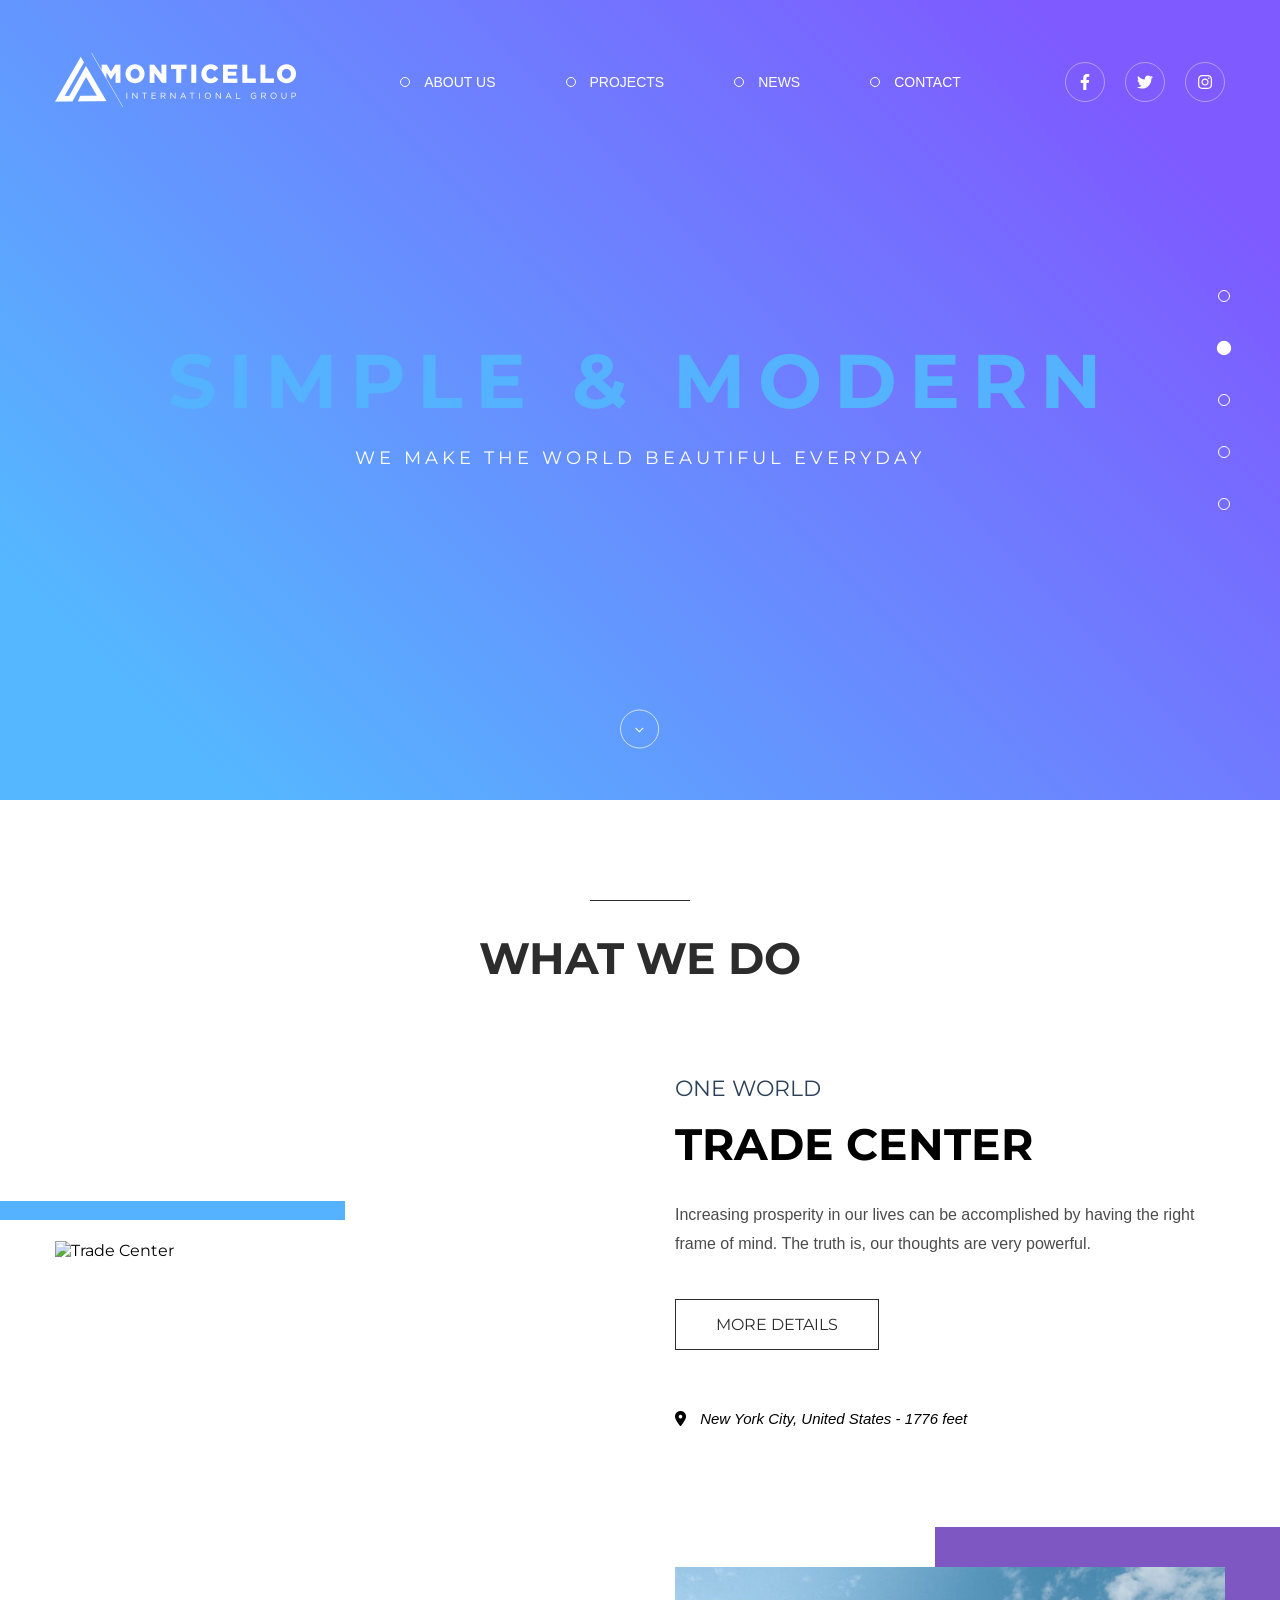
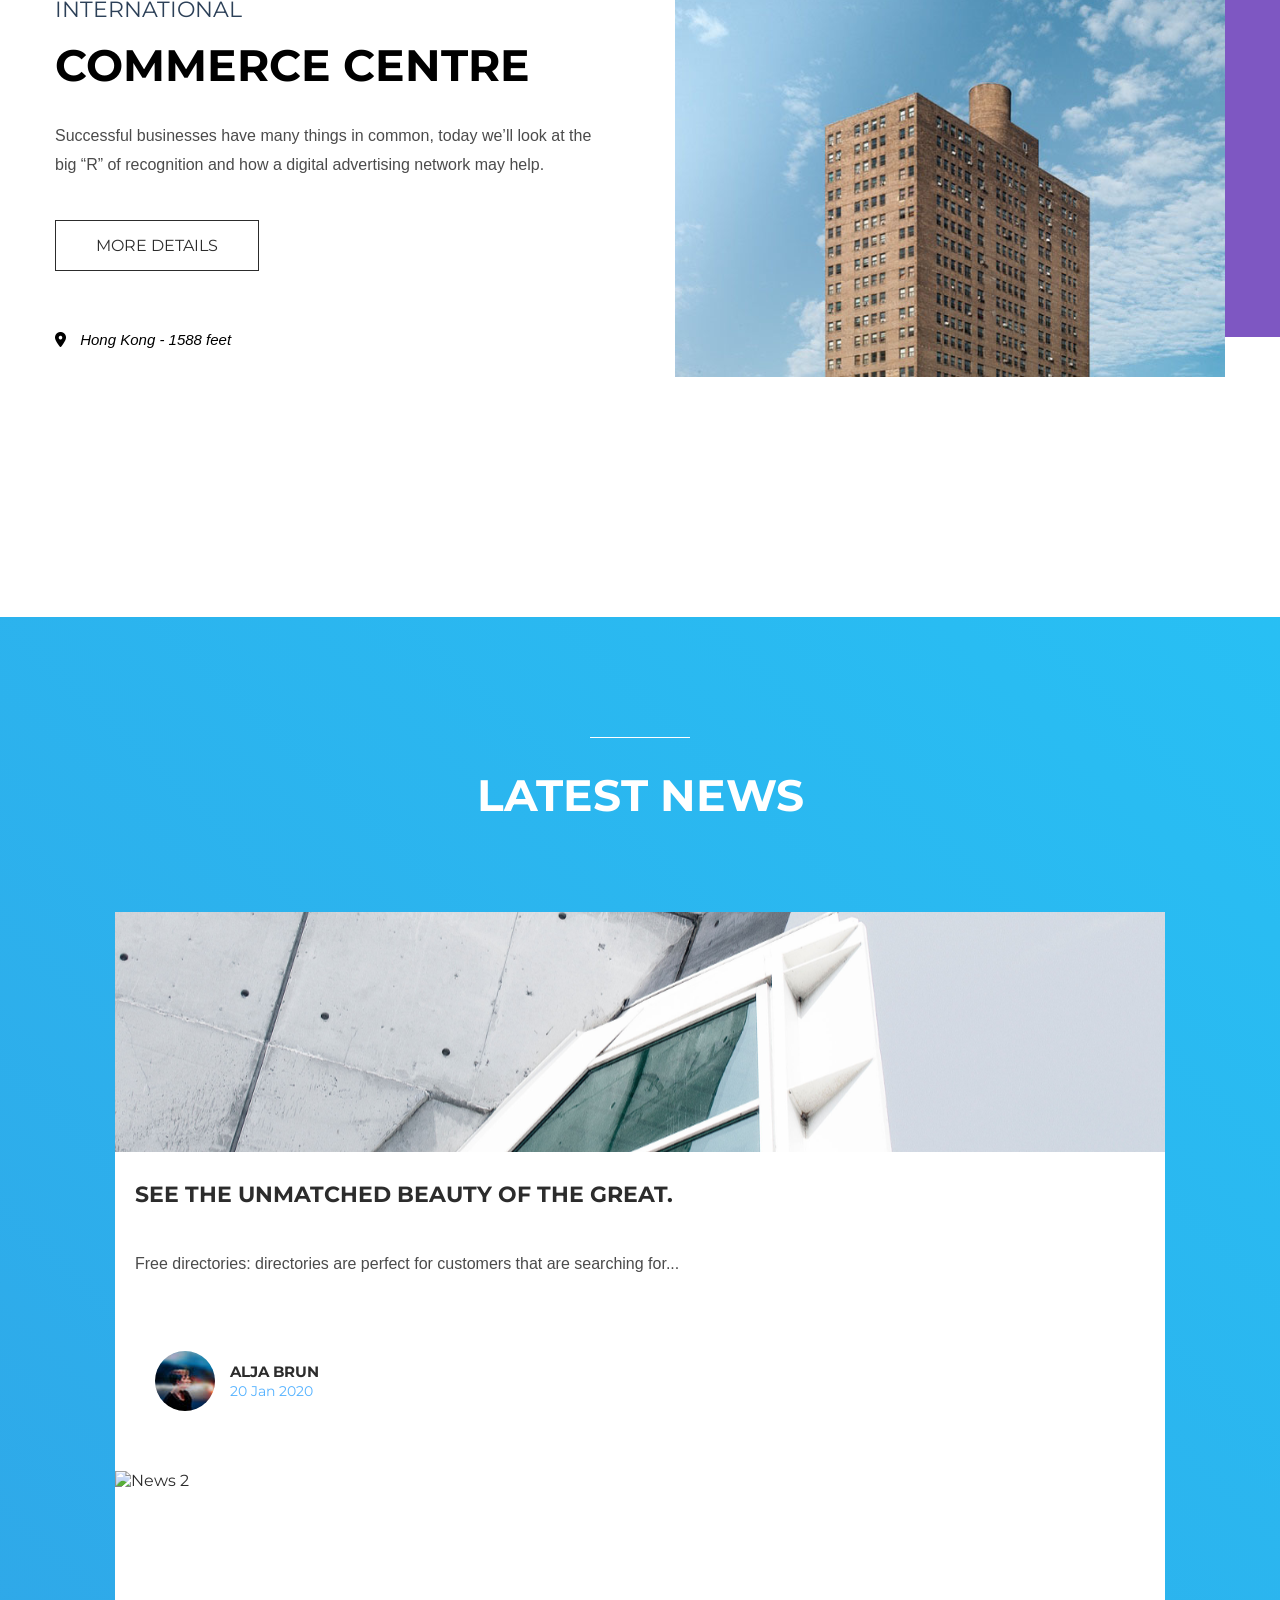
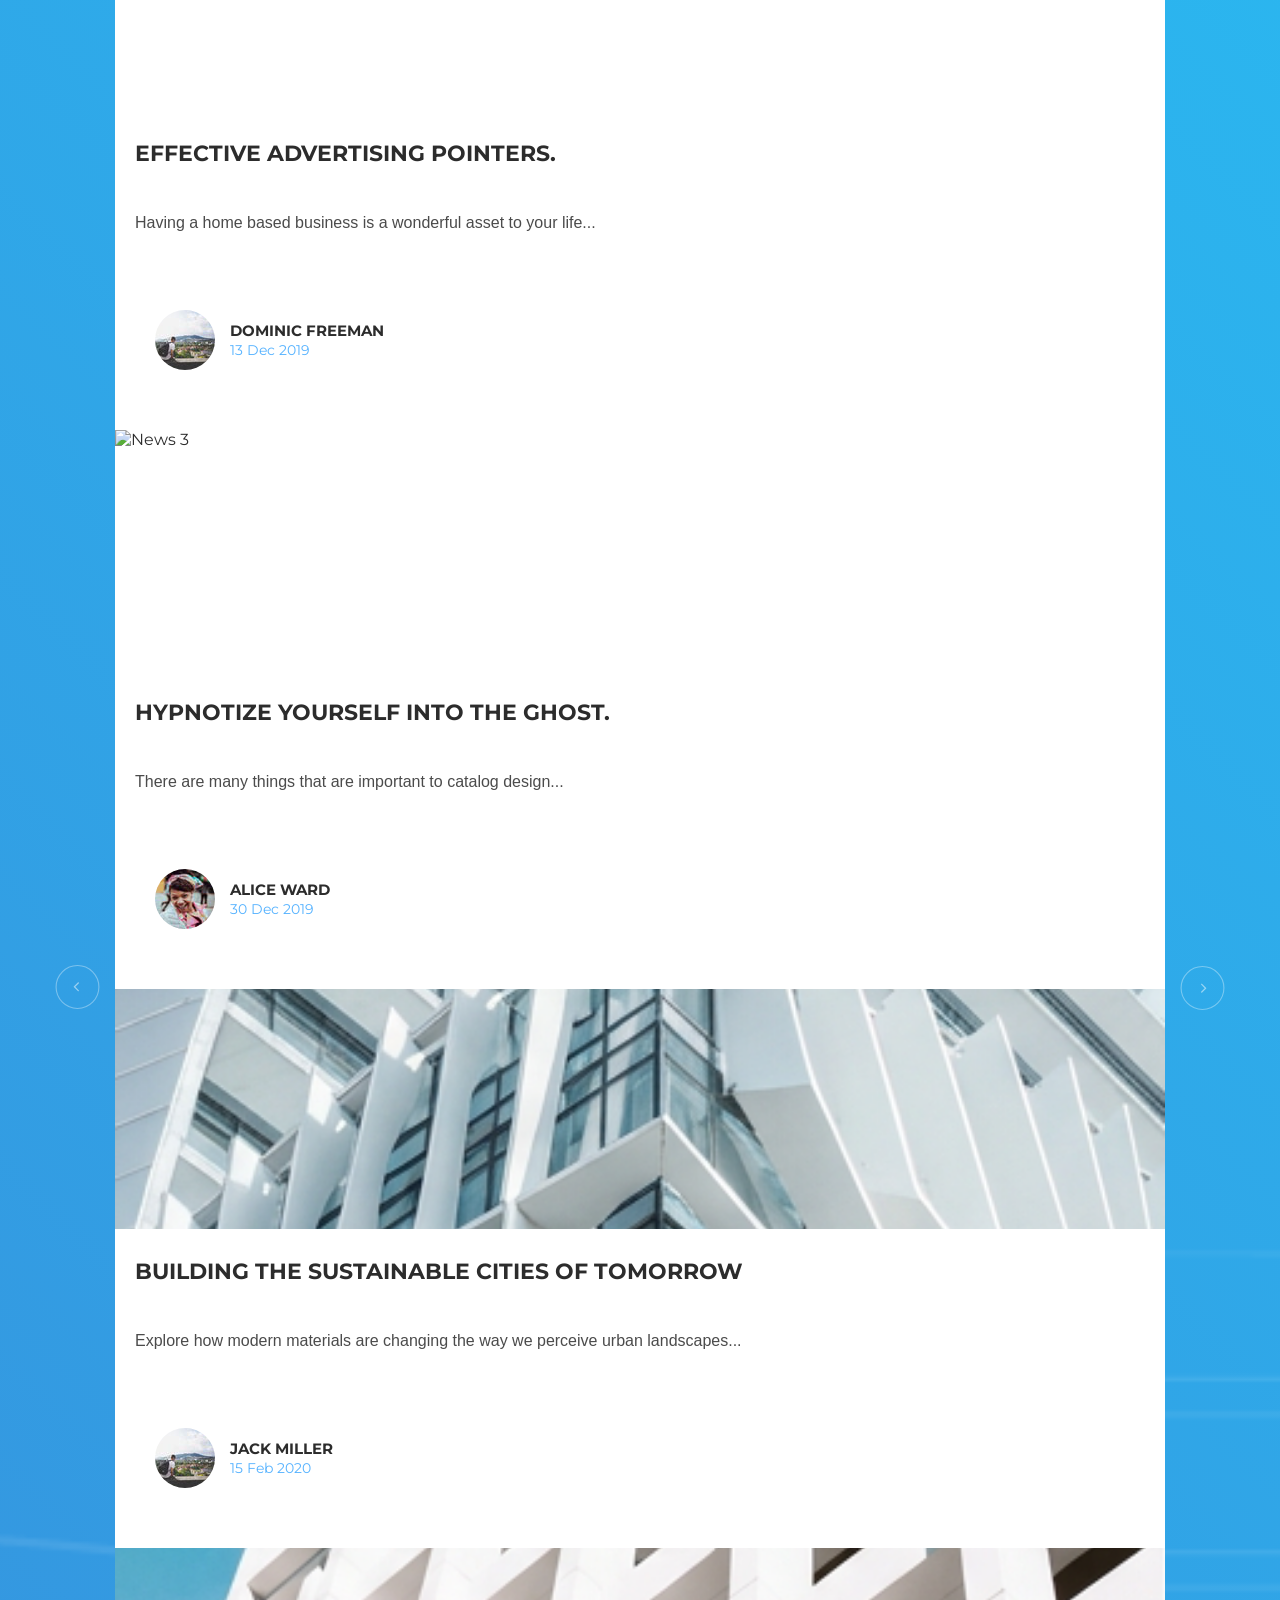
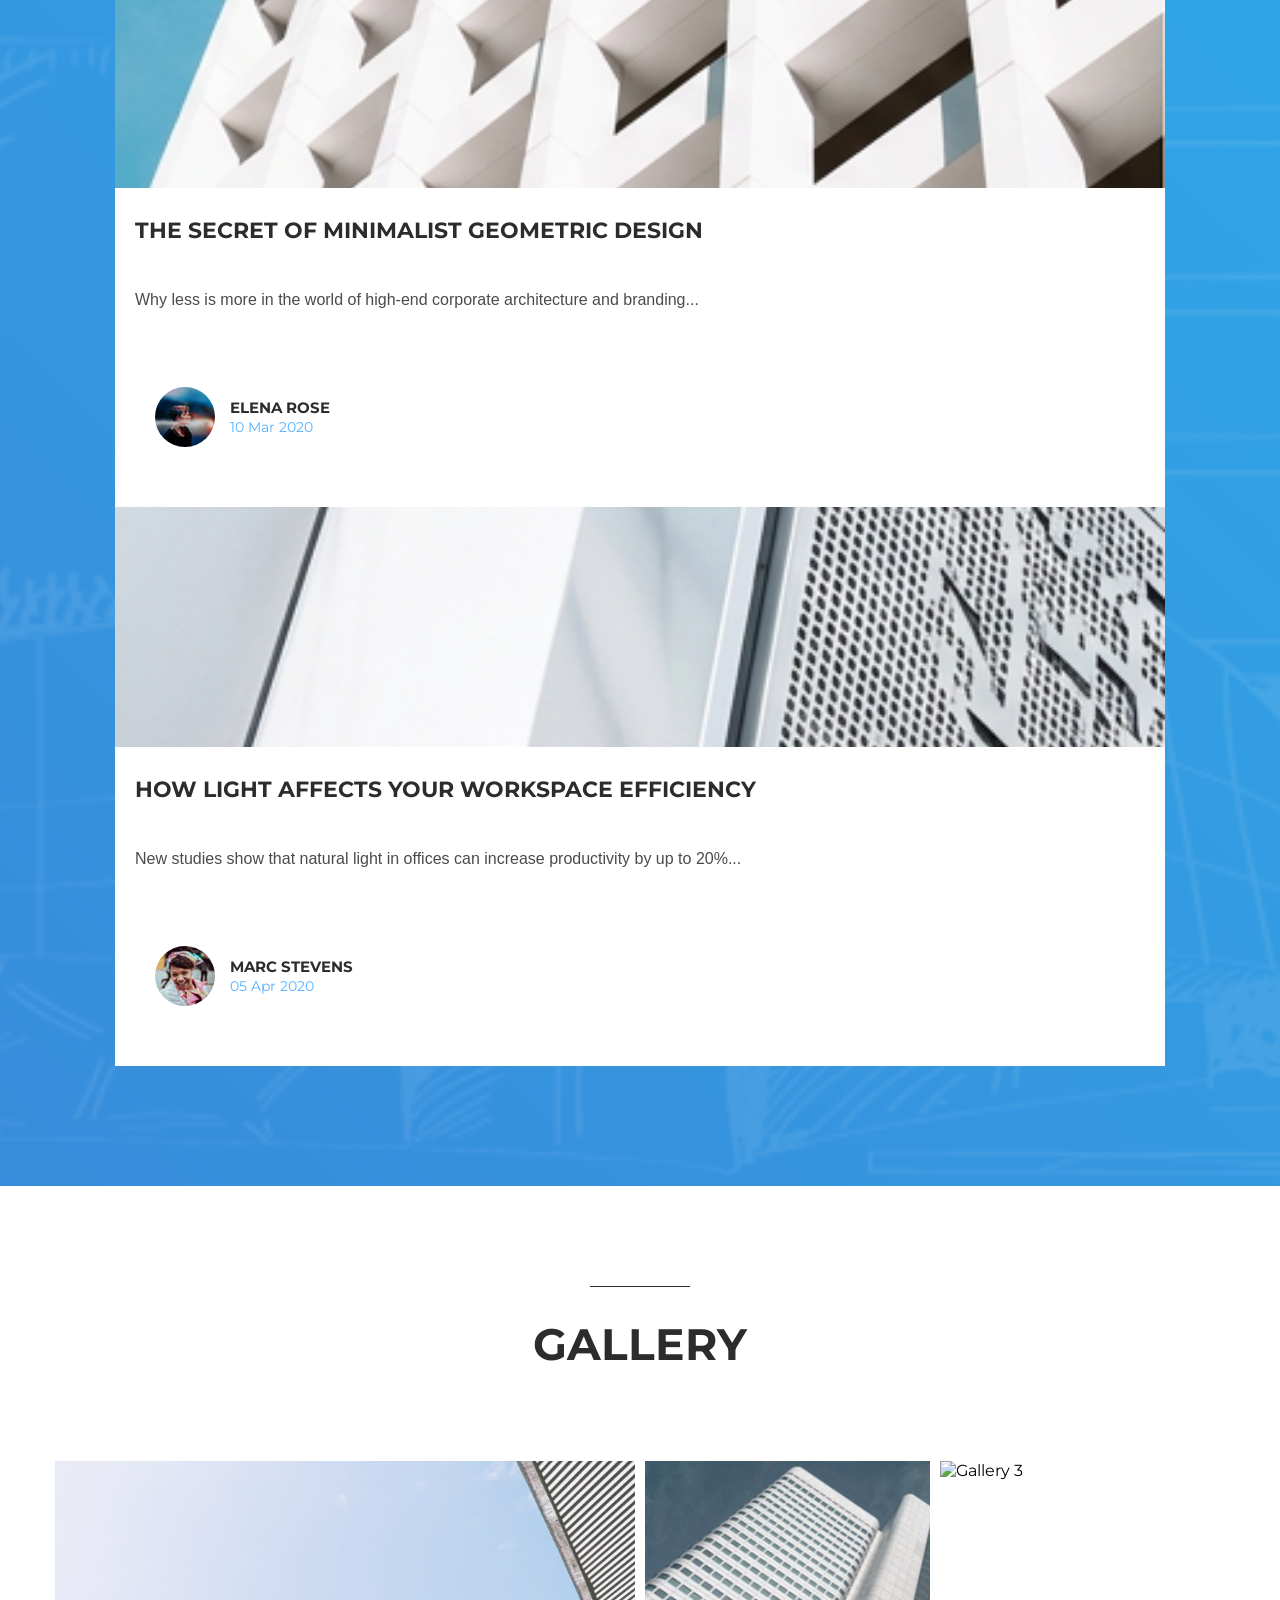
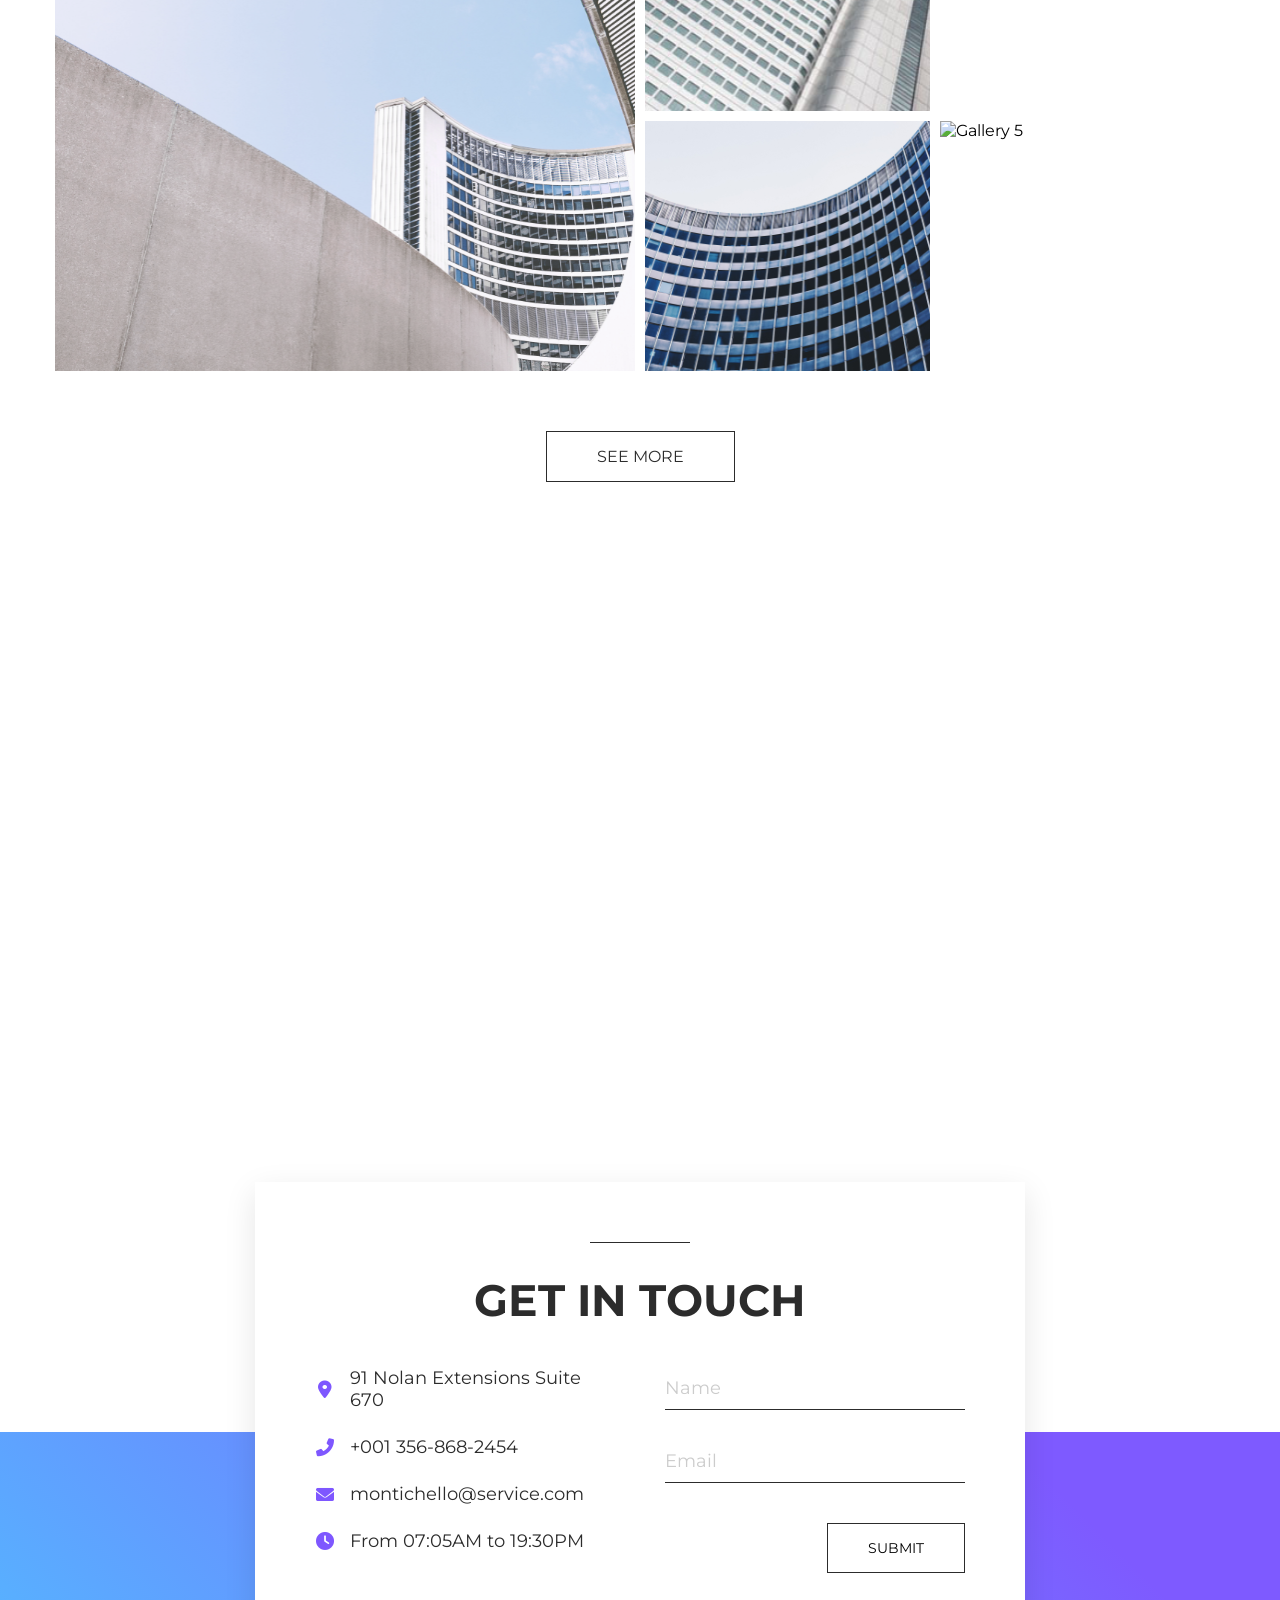
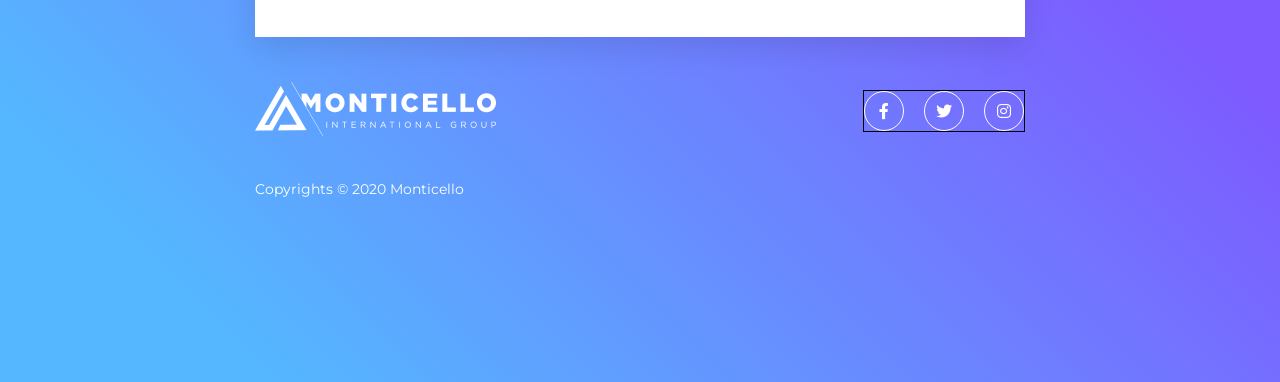
==== commit 479e38a1: "exam" ====
--- a/exam_2/index.html
+++ b/exam_2/index.html
@@ -33,12 +33,14 @@
                     <div class="logo">
                         <img src="./assets/img/Logo.svg" alt="Monticello">
                     </div>
-
+                    <button class="nav_button" id="menu-button">
+                        <i class="fa-solid fa-bars"></i>
+                    </button>
                     <ul class="nav_list">
                         <li><a href="#about">ABOUT US</a></li>
                         <li><a href="#projects">PROJECTS</a></li>
                         <li><a href="#news">NEWS</a></li>
-                        <li><a href="#contact">CONTACT</a></li>
+                        <li><a href="#contacts">CONTACT</a></li>
                     </ul>
 
                     <div class="social-links">
@@ -262,7 +264,7 @@
                     </div>
                 </div>
                 <div class="gallery_footer">
-                    <a href="#" class="btn-outline">SEE MORE</a>
+                    <a href="#" class="btn-outline" id="see-more-btn">SEE MORE</a>
                 </div>
             </div>
         </section>
@@ -309,7 +311,7 @@
             </div>
         </section>
         <footer class="footer">
-            <div class="container">
+            <div class="container container--narrow">
                 <div class="footer_top">
                     <div class="footer_logo">
                         <img src="./assets/img/Logo.svg" alt="Monticello">
--- a/exam_2/css/main.css
+++ b/exam_2/css/main.css
@@ -9,40 +9,107 @@
 }
 
 .container {
-  max-width: 1170px;
+  width: 100%;
+  max-width: 1200px;
   margin: 0 auto;
   padding: 0 15px;
 }
+.container--narrow {
+  max-width: 800px;
+}
 
 .hero {
-  height: 100vh;
   height: 800px;
   overflow: hidden;
   color: #fff;
   display: flex;
   flex-direction: column;
+  position: relative;
   background: url("../assets/img/MaskGroup.svg") center/cover no-repeat, url("../assets/img/Background.svg") center/cover no-repeat;
+}
+@media (max-width: 1024px) {
+  .hero {
+    height: 100vh;
+    min-height: 400px;
+  }
 }
 .hero_title {
   transition: color 0.5s ease;
 }
 
-.header .logo {
-  margin-right: 144px;
-}
 .header .nav {
   display: flex;
   justify-content: space-between;
   align-items: center;
   padding-top: 53px;
-  width: 100%;
-  height: 54px;
-  min-width: 1170px;
+}
+@media (max-width: 768px) {
+  .header .nav {
+    flex-wrap: wrap;
+    padding-top: 15px;
+    position: relative;
+  }
+}
+.header .nav_button {
+  display: none;
+}
+@media (max-width: 640px) {
+  .header .nav_button {
+    display: flex;
+    justify-content: center;
+    align-items: center;
+    background: none;
+    border: 0;
+    color: #fff;
+    font-size: 26px;
+    width: 40px;
+    height: 40px;
+    position: relative;
+  }
+  .header .nav_button i {
+    z-index: 1;
+    transition: all 0.3s cubic-bezier(0.075, 0.82, 0.165, 1);
+  }
+  .header .nav_button::before {
+    content: "";
+    position: absolute;
+    left: 0;
+    right: 0;
+    background: #fff;
+    width: 100%;
+    height: 100%;
+    border-radius: 50%;
+    transition: all 0.3s cubic-bezier(0.075, 0.82, 0.165, 1);
+    transform: scale(0);
+  }
+  .header .nav_button.active {
+    color: #2c4058;
+  }
+  .header .nav_button.active::before {
+    transform: scale(1);
+  }
 }
 .header .nav_list {
   display: flex;
   list-style: none;
   gap: 70px;
+}
+@media (max-width: 1024px) {
+  .header .nav_list {
+    gap: 15px;
+  }
+}
+@media (max-width: 640px) {
+  .header .nav_list {
+    position: absolute;
+    top: 60px;
+    right: -15px;
+    left: -15px;
+    flex-direction: column;
+    gap: 0;
+    z-index: 1001;
+    display: none;
+  }
 }
 .header .nav_list li {
   display: flex;
@@ -50,11 +117,17 @@
   white-space: nowrap;
   cursor: pointer;
 }
-.header .nav_list li a {
-  color: #fff;
-  font-family: "Source Sans Pro", sans-serif;
-  font-weight: 400;
-  font-size: 14px;
+@media (max-width: 640px) {
+  .header .nav_list li {
+    padding: 15px;
+    background: #7e57c2;
+    opacity: 0;
+    transform: translateX(140px);
+    transition: all 0.5s;
+  }
+  .header .nav_list li + li {
+    border-top: 1px solid #fff;
+  }
 }
 .header .nav_list li::before {
   content: "";
@@ -71,6 +144,7 @@
   background-color: #fff;
 }
 .header .nav_list li a {
+  font-family: "Source Sans Pro", sans-serif;
   color: #fff;
   text-decoration: none;
   font-size: 14px;
@@ -84,8 +158,7 @@
 }
 .header .nav .social-links {
   display: flex;
-  gap: 15px;
-  margin-left: 110px;
+  gap: 20px;
 }
 .header .nav .social-links a {
   display: flex;
@@ -99,8 +172,24 @@
   filter: brightness(0) invert(1);
 }
 .header .nav .social-links a:hover {
+  border-radius: 50%;
   background-color: rgba(255, 255, 255, 0.2);
   border-color: #fff;
+}
+@media (max-width: 1024px) {
+  .header .nav .logo img {
+    width: 150px;
+  }
+}
+@media (max-width: 768px) {
+  .header .nav .logo {
+    flex: 0 0 100%;
+  }
+}
+@media (max-width: 640px) {
+  .header .nav .logo {
+    flex: 0;
+  }
 }
 .header .hero-content {
   flex-grow: 1;
@@ -112,21 +201,52 @@
   width: 100%;
   margin-top: 223px;
 }
+@media (max-width: 768px) {
+  .header .hero-content {
+    margin-top: 0;
+    height: calc(100vh - 180px);
+  }
+}
+@media (max-width: 640px) {
+  .header .hero-content {
+    padding: 0 15px;
+  }
+}
 .header .hero-content h1 {
   font-weight: 700;
-  font-size: 70px;
-  letter-spacing: 0.1em;
+  font-size: 76px;
+  letter-spacing: 12px;
   color: #fff;
   margin-bottom: 20px;
+}
+@media (max-width: 1024px) {
+  .header .hero-content h1 {
+    font-size: 36px;
+    letter-spacing: 2px;
+    margin-bottom: 5px;
+  }
 }
 .header .hero-content p {
   font-size: 18px;
   letter-spacing: 4px;
   text-transform: uppercase;
 }
+@media (max-width: 1024px) {
+  .header .hero-content p {
+    font-size: 16px;
+  }
+}
 .header .scroll-down {
   padding-bottom: 50px;
   margin-top: 240px;
+}
+@media (max-width: 768px) {
+  .header .scroll-down {
+    margin: 0;
+    padding: 10px;
+    position: absolute;
+    bottom: 0;
+  }
 }
 .header .scroll-down .circle-btn {
   display: block;
@@ -145,12 +265,17 @@
 .header .side-dots {
   position: absolute;
   right: 50px;
-  top: 420px;
+  top: 50%;
   transform: translateY(-50%);
   display: flex;
   flex-direction: column;
   gap: 40px;
   z-index: 1000;
+}
+@media (max-width: 768px) {
+  .header .side-dots {
+    right: 15px;
+  }
 }
 .header .side-dots .dot {
   display: block;
@@ -162,7 +287,7 @@
   background-color: transparent;
   transition: 0.3s;
 }
-.header .side-dots .dot:hover {
+.header .side-dots .dot:hover, .header .side-dots .dot.dot-active {
   background-color: #fff;
   transform: scale(1.2);
 }
@@ -170,9 +295,20 @@
 .project {
   padding: 100px 0;
   background-color: #fff;
+  overflow: hidden;
+}
+@media (max-width: 1024px) {
+  .project {
+    padding: 20px 0;
+  }
 }
 .project .project_title {
   margin-bottom: 90px;
+}
+@media (max-width: 1024px) {
+  .project .project_title {
+    margin-bottom: 40px;
+  }
 }
 .project .project_title h2 {
   font-family: "Montserrat", sans-serif;
@@ -180,6 +316,12 @@
   font-size: 44px;
   color: #2c2c2c;
   position: relative;
+  text-align: center;
+}
+@media (max-width: 1024px) {
+  .project .project_title h2 {
+    font-size: 28px;
+  }
 }
 .project .project_title h2::before {
   content: "";
@@ -195,11 +337,31 @@
   gap: 70px;
   margin-bottom: 140px;
 }
+@media (max-width: 1024px) {
+  .project .project_item {
+    margin-bottom: 40px;
+  }
+}
+@media (max-width: 1024px) {
+  .project .project_item {
+    gap: 30px;
+  }
+}
 .project .project_item:nth-child(odd) {
   flex-direction: row-reverse;
 }
+@media (max-width: 640px) {
+  .project .project_item:nth-child(odd) {
+    flex-direction: column;
+  }
+}
 .project .project_item:nth-child(even) {
   flex-direction: row;
+}
+@media (max-width: 640px) {
+  .project .project_item:nth-child(even) {
+    flex-direction: column;
+  }
 }
 .project .project_item .project_img-wrapper {
   flex: 1;
@@ -218,13 +380,40 @@
   z-index: -1;
   top: -40px;
 }
+@media (max-width: 768px) {
+  .project .project_item .project_img-wrapper::before {
+    top: -15px;
+  }
+}
 .project .project_item .blue-box::before {
-  background-color: #55B2FF;
+  background-color: #55b2ff;
   left: -260px;
 }
+@media (max-width: 1024px) {
+  .project .project_item .blue-box::before {
+    left: auto;
+    right: 40px;
+  }
+}
+@media (max-width: 1024px) and (max-width: 768px) {
+  .project .project_item .blue-box::before {
+    right: 15px;
+  }
+}
 .project .project_item .purple-box::before {
-  background-color: #7E57C2;
+  background-color: #7e57c2;
   right: -260px;
+}
+@media (max-width: 1024px) {
+  .project .project_item .purple-box::before {
+    right: auto;
+    left: 40px;
+  }
+}
+@media (max-width: 1024px) and (max-width: 768px) {
+  .project .project_item .purple-box::before {
+    left: 15px;
+  }
 }
 .project .project_item .project_content {
   flex: 1;
@@ -237,16 +426,36 @@
   color: #2c4058;
   text-transform: uppercase;
 }
+@media (max-width: 1024px) {
+  .project .project_item .project_content .subtitle,
+  .project .project_item .project_content .project_subtitle {
+    font-size: 18px;
+    margin: 0;
+  }
+}
 .project .project_item .project_content h3.project_title {
   font-size: 44px;
   margin: 15px 0 30px;
   font-family: "Montserrat", sans-serif;
+}
+@media (max-width: 1024px) {
+  .project .project_item .project_content h3.project_title {
+    font-size: 26px;
+    margin: 0;
+  }
 }
 .project .project_item .project_content .project_text {
   font-family: "Open Sans", sans-serif;
   line-height: 1.8;
   margin-bottom: 40px;
   color: #4b4b4b;
+}
+@media (max-width: 1024px) {
+  .project .project_item .project_content .project_text {
+    font-size: 16px;
+    line-height: 1.2;
+    margin-bottom: 15px;
+  }
 }
 .project .project_item .project_content .btn-more {
   display: inline-block;
@@ -257,12 +466,16 @@
   font-family: "Montserrat", sans-serif;
   transition: 0.3s;
 }
+@media (max-width: 1024px) {
+  .project .project_item .project_content .btn-more {
+    padding: 10px 20px;
+  }
+}
 .project .project_item .project_content .btn-more:hover {
   background: #2c2c2c;
   color: #fff;
 }
 .project .project_item .project_content .project_location {
-  margin-top: 30px;
   font-family: "Open Sans", sans-serif;
   font-style: italic;
   font-weight: 400;
@@ -270,20 +483,36 @@
   color: #000;
   margin-top: 60px;
 }
+@media (max-width: 1024px) {
+  .project .project_item .project_content .project_location {
+    margin-top: 20px;
+  }
+}
 .project .project_item .project_content .project_location i {
   margin-right: 10px;
 }
 
 .news {
   padding: 120px 0;
-  background: url(../assets/img/Background\(1\).svg) center/cover no-repeat;
+  background: url("../assets/img/Background_1.svg") center/cover no-repeat;
   min-height: 978px;
   color: #fff;
   overflow: hidden;
 }
+@media (max-width: 768px) {
+  .news {
+    padding: 20px 0;
+    min-height: 400px;
+  }
+}
 .news .news_header {
   text-align: center;
   margin-bottom: 90px;
+}
+@media (max-width: 768px) {
+  .news .news_header {
+    margin-bottom: 10px;
+  }
 }
 .news .news_header h2 {
   font-family: "Montserrat", sans-serif;
@@ -291,6 +520,11 @@
   font-weight: 700;
   text-transform: uppercase;
   position: relative;
+}
+@media (max-width: 1024px) {
+  .news .news_header h2 {
+    font-size: 28px;
+  }
 }
 .news .news_header h2::before {
   content: "";
@@ -351,10 +585,20 @@
   height: 100%;
   min-height: 520px;
 }
+@media (max-width: 768px) {
+  .news .news_card {
+    min-height: 320px;
+  }
+}
 .news .news_card .news_card-img {
   width: 100%;
   height: 240px;
   overflow: hidden;
+}
+@media (max-width: 768px) {
+  .news .news_card .news_card-img {
+    height: 160px;
+  }
 }
 .news .news_card .news_card-img img {
   width: 100%;
@@ -368,6 +612,11 @@
   flex-grow: 1;
   display: flex;
   flex-direction: column;
+}
+@media (max-width: 768px) {
+  .news .news_card .news_card-content {
+    padding: 15px;
+  }
 }
 .news .news_card .news_card-content h3 {
   font-family: "Montserrat", sans-serif;
@@ -378,6 +627,13 @@
   height: 54px;
   overflow: hidden;
   line-height: 1.2;
+}
+@media (max-width: 768px) {
+  .news .news_card .news_card-content h3 {
+    font-size: 18px;
+    height: auto;
+    margin-bottom: 0;
+  }
 }
 .news .news_card .news_card-content p {
   font-family: "Open Sans", sans-serif;
@@ -388,12 +644,23 @@
   height: 75px;
   overflow: hidden;
 }
+@media (max-width: 768px) {
+  .news .news_card .news_card-content p {
+    height: auto;
+    margin-bottom: 0;
+  }
+}
 .news .news_card .news_author {
   display: flex;
   align-items: center;
   gap: 15px;
   padding: 0 20px 30px;
   margin-top: auto;
+}
+@media (max-width: 768px) {
+  .news .news_card .news_author {
+    padding: 0;
+  }
 }
 .news .news_card .news_author img {
   width: 60px;
@@ -409,7 +676,7 @@
 }
 .news .news_card .news_author .author_text .author_date {
   font-size: 14px;
-  color: #55B2FF;
+  color: #55b2ff;
 }
 .news .slick-dots {
   display: flex;
@@ -442,12 +709,22 @@
   padding: 100px 0;
   background-color: #fff;
 }
+@media (max-width: 768px) {
+  .gallery {
+    padding: 40px 0;
+  }
+}
 .gallery_item_hidden {
   display: none;
 }
 .gallery_header {
   text-align: center;
   margin-bottom: 90px;
+}
+@media (max-width: 768px) {
+  .gallery_header {
+    margin-bottom: 10px;
+  }
 }
 .gallery_header h2 {
   font-family: "Montserrat", sans-serif;
@@ -455,6 +732,11 @@
   font-weight: 700;
   color: #2c2c2c;
   position: relative;
+}
+@media (max-width: 1024px) {
+  .gallery_header h2 {
+    font-size: 28px;
+  }
 }
 .gallery_header h2::before {
   content: "";
@@ -464,6 +746,11 @@
   background: #2c2c2c;
   margin: 0 auto 30px;
 }
+@media (max-width: 768px) {
+  .gallery_header h2::before {
+    margin-bottom: 10px;
+  }
+}
 .gallery_grid {
   display: grid;
   grid-template-columns: repeat(4, 1fr);
@@ -472,6 +759,17 @@
   max-width: 1170px;
   margin: 0 auto;
 }
+@media (max-width: 768px) {
+  .gallery_grid {
+    grid-auto-rows: 200px;
+    grid-template-columns: repeat(3, 1fr);
+  }
+}
+@media (max-width: 640px) {
+  .gallery_grid {
+    grid-template-columns: repeat(2, 1fr);
+  }
+}
 .gallery_item {
   position: relative;
   overflow: hidden;
@@ -481,6 +779,11 @@
 .gallery_item.big {
   grid-column: span 2;
   grid-row: span 2;
+}
+@media (max-width: 768px) {
+  .gallery_item.big {
+    grid-row: auto;
+  }
 }
 .gallery_item img {
   width: 100%;
@@ -524,6 +827,11 @@
   text-align: center;
   margin-top: 60px;
 }
+@media (max-width: 768px) {
+  .gallery_footer {
+    margin-top: 20px;
+  }
+}
 .gallery_footer .btn-outline {
   display: inline-block;
   padding: 15px 50px;
@@ -533,6 +841,11 @@
   font-family: "Montserrat", sans-serif;
   transition: 0.3s;
 }
+@media (max-width: 768px) {
+  .gallery_footer .btn-outline {
+    padding: 10px 20px;
+  }
+}
 .gallery_footer .btn-outline:hover {
   background: #2c2c2c;
   color: #fff;
@@ -542,10 +855,25 @@
   position: relative;
   height: 850px;
 }
+@media (max-width: 768px) {
+  .contacts {
+    height: 300px;
+  }
+}
+@media (max-width: 640px) {
+  .contacts {
+    height: auto;
+  }
+}
 .contacts #map {
   width: 100%;
   height: 850px;
   z-index: 1;
+}
+@media (max-width: 768px) {
+  .contacts #map {
+    height: 300px;
+  }
 }
 .contacts_card {
   background: #fff;
@@ -556,9 +884,25 @@
   padding: 60px;
   box-shadow: 0 10px 30px rgba(0, 0, 0, 0.1);
 }
+@media (max-width: 768px) {
+  .contacts_card {
+    height: auto;
+    padding: 15px;
+  }
+}
+@media (max-width: 640px) {
+  .contacts_card {
+    margin-top: 15px;
+  }
+}
 .contacts_card-header {
   text-align: center;
   margin-bottom: 40px;
+}
+@media (max-width: 768px) {
+  .contacts_card-header {
+    margin-bottom: 20px;
+  }
 }
 .contacts_card-header h2 {
   font-family: "Montserrat", sans-serif;
@@ -566,6 +910,16 @@
   font-weight: 700;
   color: #2c2c2c;
   position: relative;
+}
+@media (max-width: 1024px) {
+  .contacts_card-header h2 {
+    font-size: 28px;
+  }
+}
+@media (max-width: 768px) {
+  .contacts_card-header h2 {
+    font-size: 22px;
+  }
 }
 .contacts_card-header h2::before {
   content: "";
@@ -575,11 +929,22 @@
   background: #2c2c2c;
   margin: 0 auto 30px;
 }
+@media (max-width: 768px) {
+  .contacts_card-header h2::before {
+    margin: 0 auto 15px;
+  }
+}
 .contacts_card-content {
   display: flex;
   justify-content: space-between;
   gap: 50px;
   align-items: flex-start;
+}
+@media (max-width: 640px) {
+  .contacts_card-content {
+    flex-direction: column;
+    gap: 15px;
+  }
 }
 .contacts_info {
   flex: 1;
@@ -590,6 +955,12 @@
   margin-bottom: 25px;
   font-size: 18px;
   color: #2c2c2c;
+}
+@media (max-width: 768px) {
+  .contacts_info-item {
+    font-size: 16px;
+    margin-bottom: 15px;
+  }
 }
 .contacts_info-item i {
   color: #7e57ff;
@@ -608,8 +979,18 @@
 .contacts_form {
   flex: 1;
 }
+@media (max-width: 640px) {
+  .contacts_form {
+    width: 100%;
+  }
+}
 .contacts_form .input-group {
   margin-bottom: 30px;
+}
+@media (max-width: 768px) {
+  .contacts_form .input-group {
+    margin-bottom: 0;
+  }
 }
 .contacts_form .input-group input {
   width: 100%;
@@ -621,6 +1002,11 @@
   outline: none;
   transition: border-color 0.3s;
 }
+@media (max-width: 768px) {
+  .contacts_form .input-group input {
+    font-size: 16px;
+  }
+}
 .contacts_form .input-group input:focus {
   border-bottom-color: #7ed4ff;
 }
@@ -640,27 +1026,44 @@
   cursor: pointer;
   transition: 0.3s;
 }
+@media (max-width: 768px) {
+  .contacts_form-footer .btn-submit {
+    margin-top: 0px;
+  }
+}
 .contacts_form-footer .btn-submit:hover {
   background: #2c2c2c;
   color: #fff;
 }
 
 .footer {
-  background: url(../assets/img/Background\(2\).svg) center/cover no-repeat;
+  background: url("../assets/img/Background.svg") center/cover no-repeat;
   padding: 250px 0 60px;
   color: #fff;
   height: 550px;
   margin-top: 0;
 }
+@media (max-width: 768px) {
+  .footer {
+    padding: 60px 0;
+    height: auto;
+  }
+}
 .footer_top {
   display: flex;
   justify-content: space-between;
   align-items: center;
   margin-bottom: 40px;
 }
+@media (max-width: 768px) {
+  .footer_top {
+    margin-bottom: 10px;
+  }
+}
 .footer_socials {
   display: flex;
   gap: 20px;
+  border: 1px solid black;
 }
 .footer_socials a {
   display: flex;
@@ -681,7 +1084,17 @@
 .footer_bottom {
   margin-top: 40px;
 }
+@media (max-width: 768px) {
+  .footer_bottom {
+    margin-top: 0;
+  }
+}
 .footer_bottom .copyright {
   font-size: 14px;
   font-family: "Montserrat", sans-serif;
+}
+@media (max-width: 768px) {
+  .footer_logo img {
+    max-width: 120px;
+  }
 }/*# sourceMappingURL=main.css.map */
